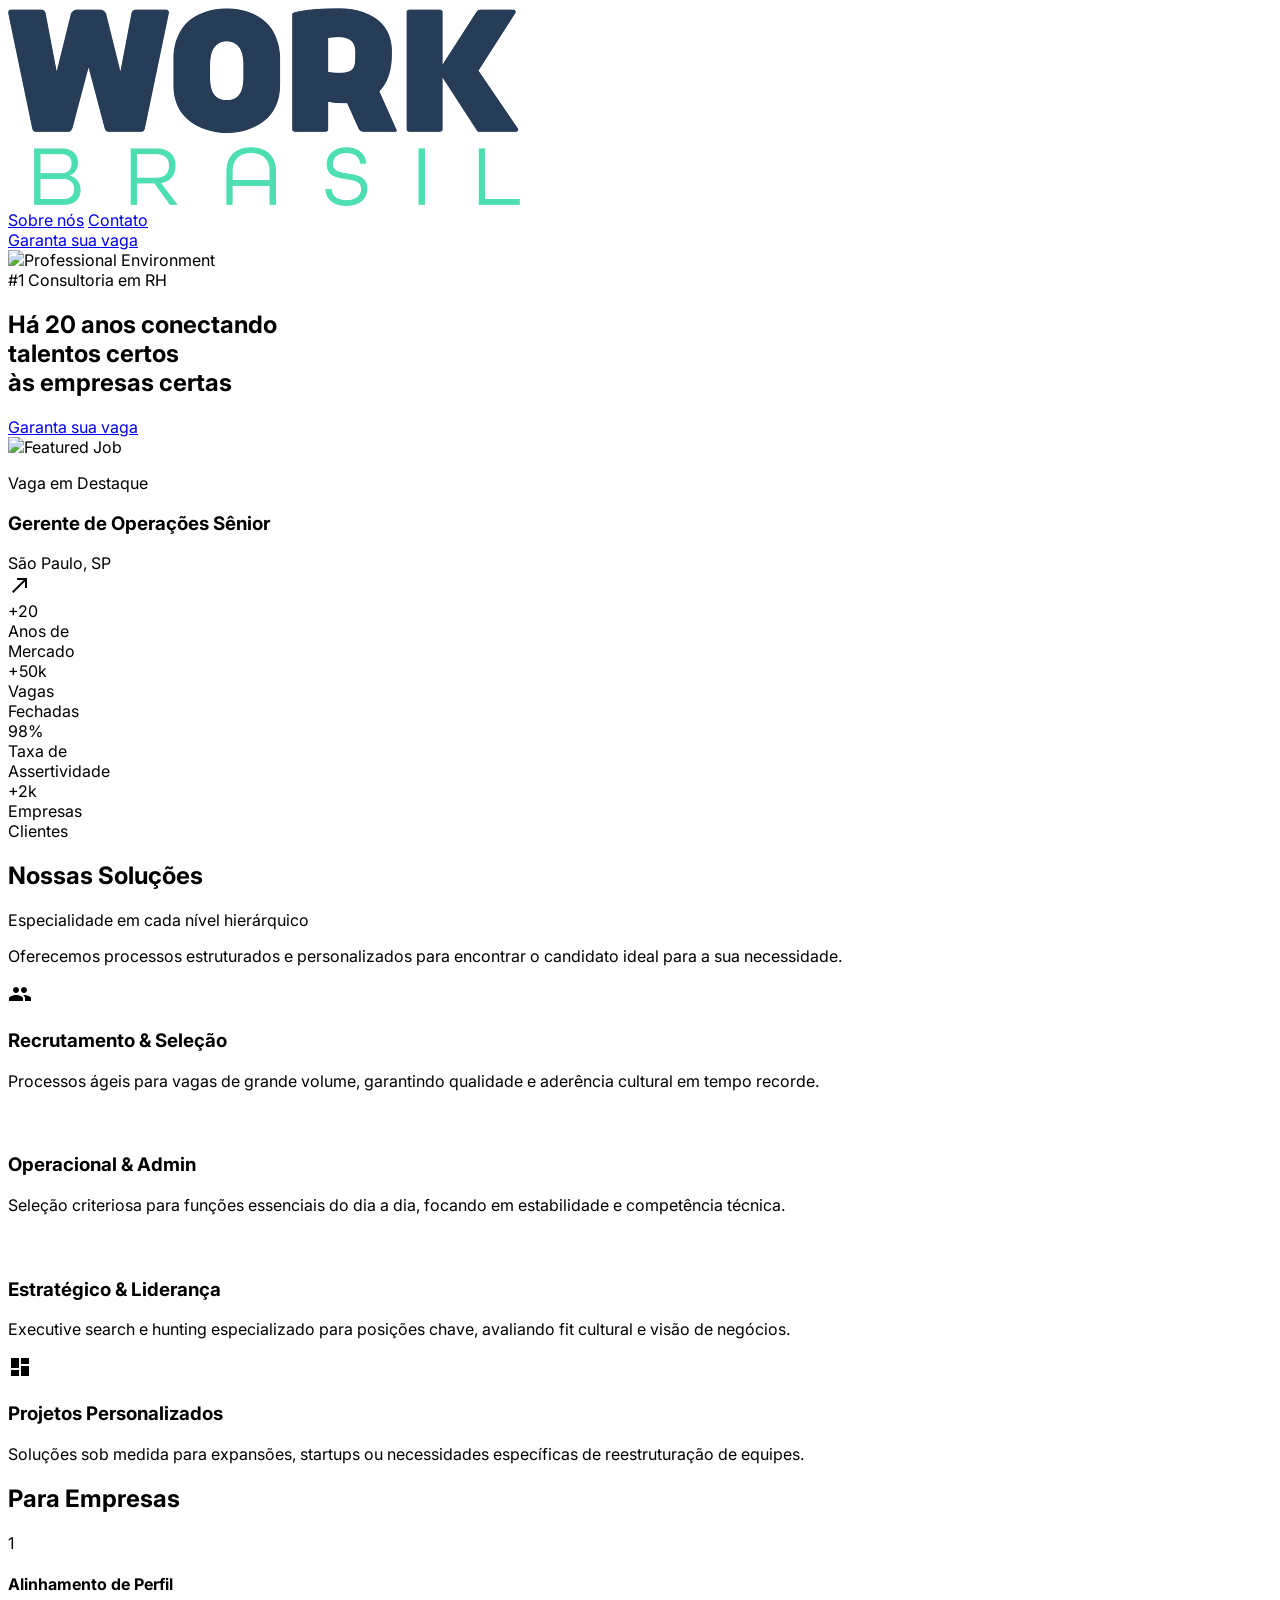
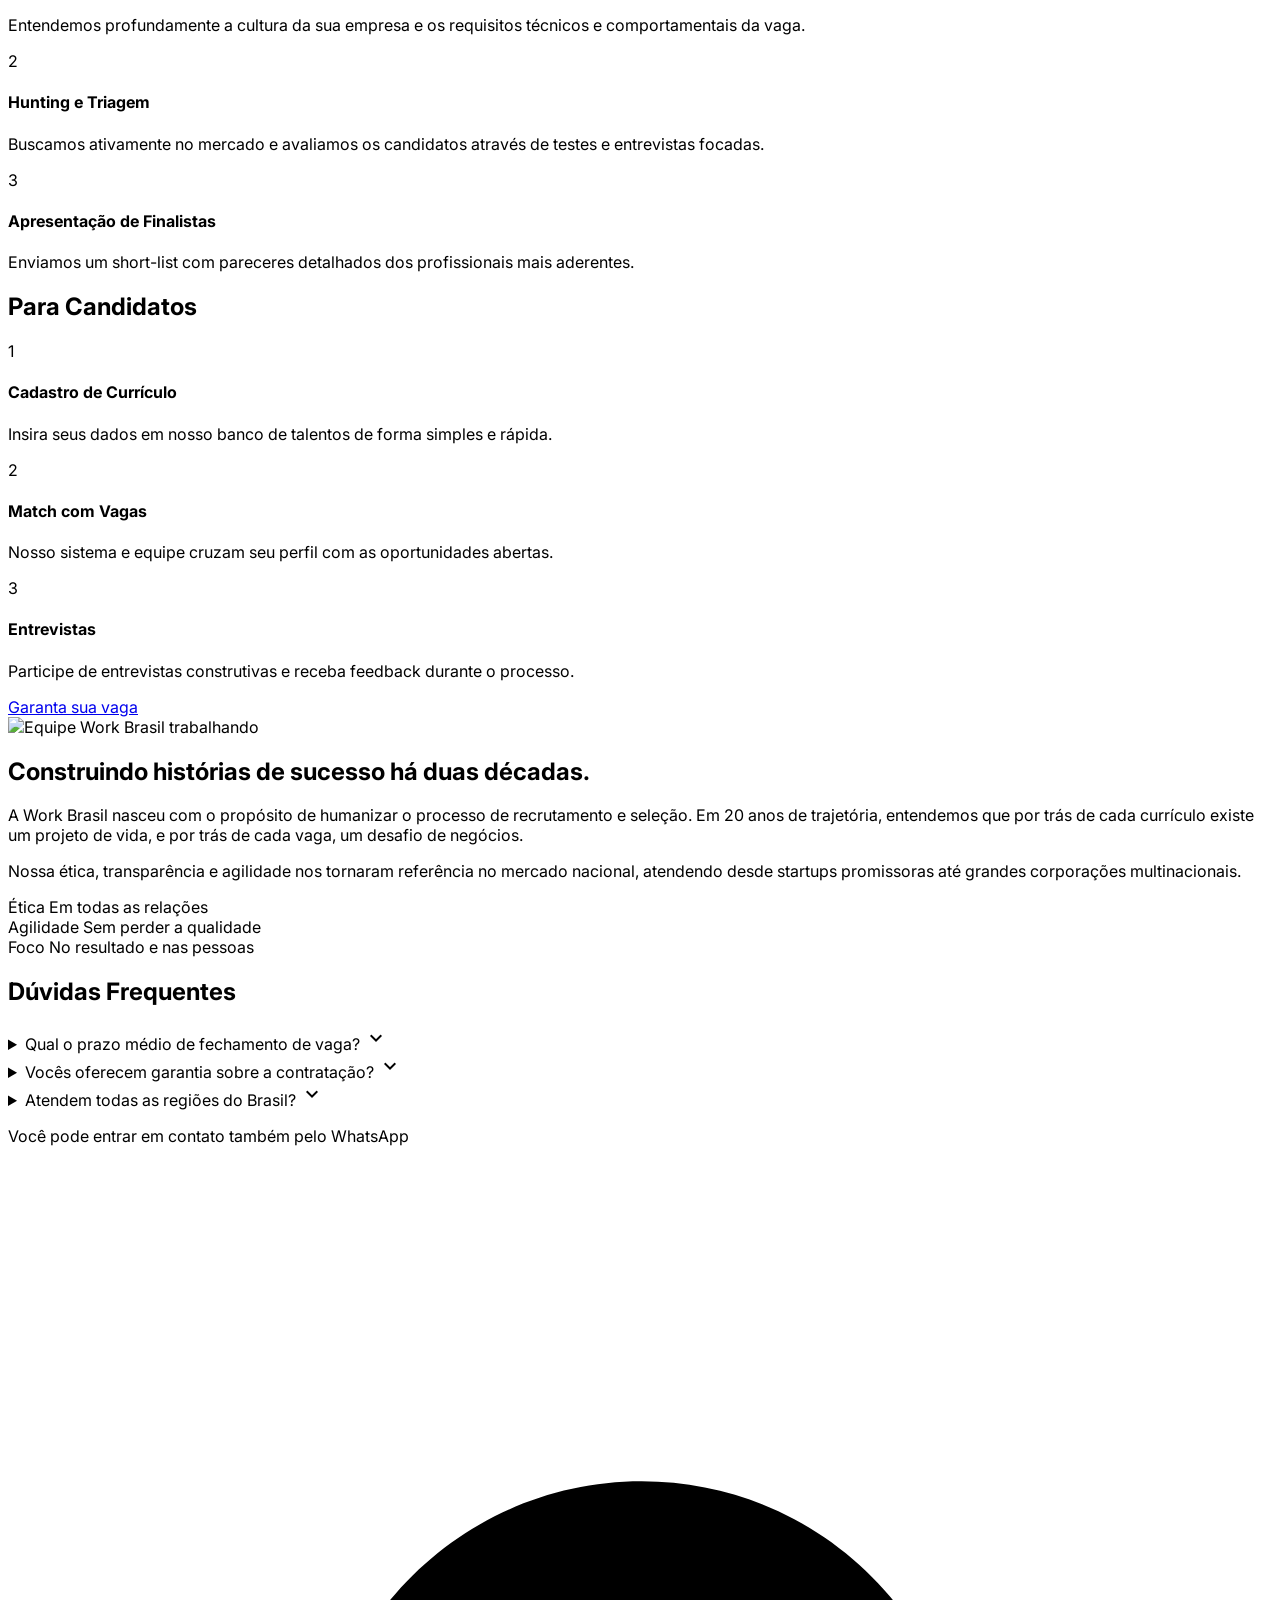
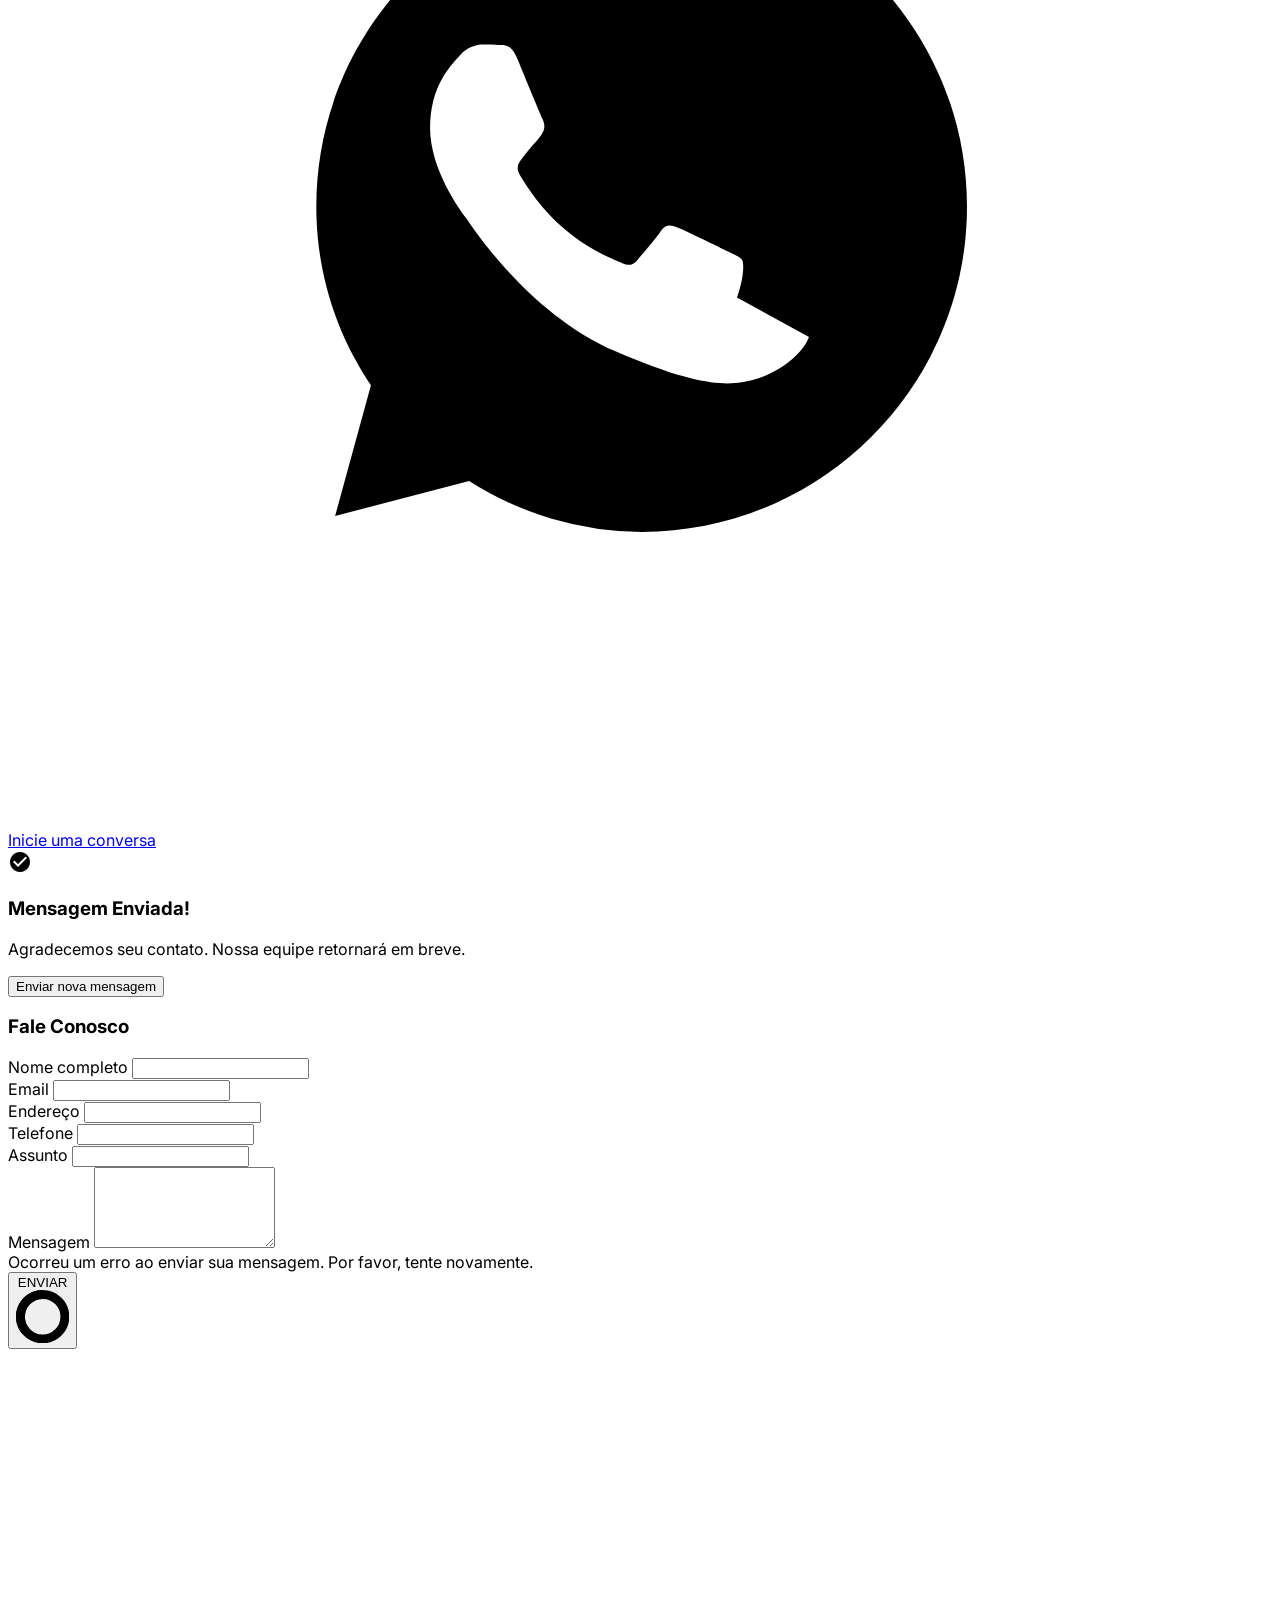
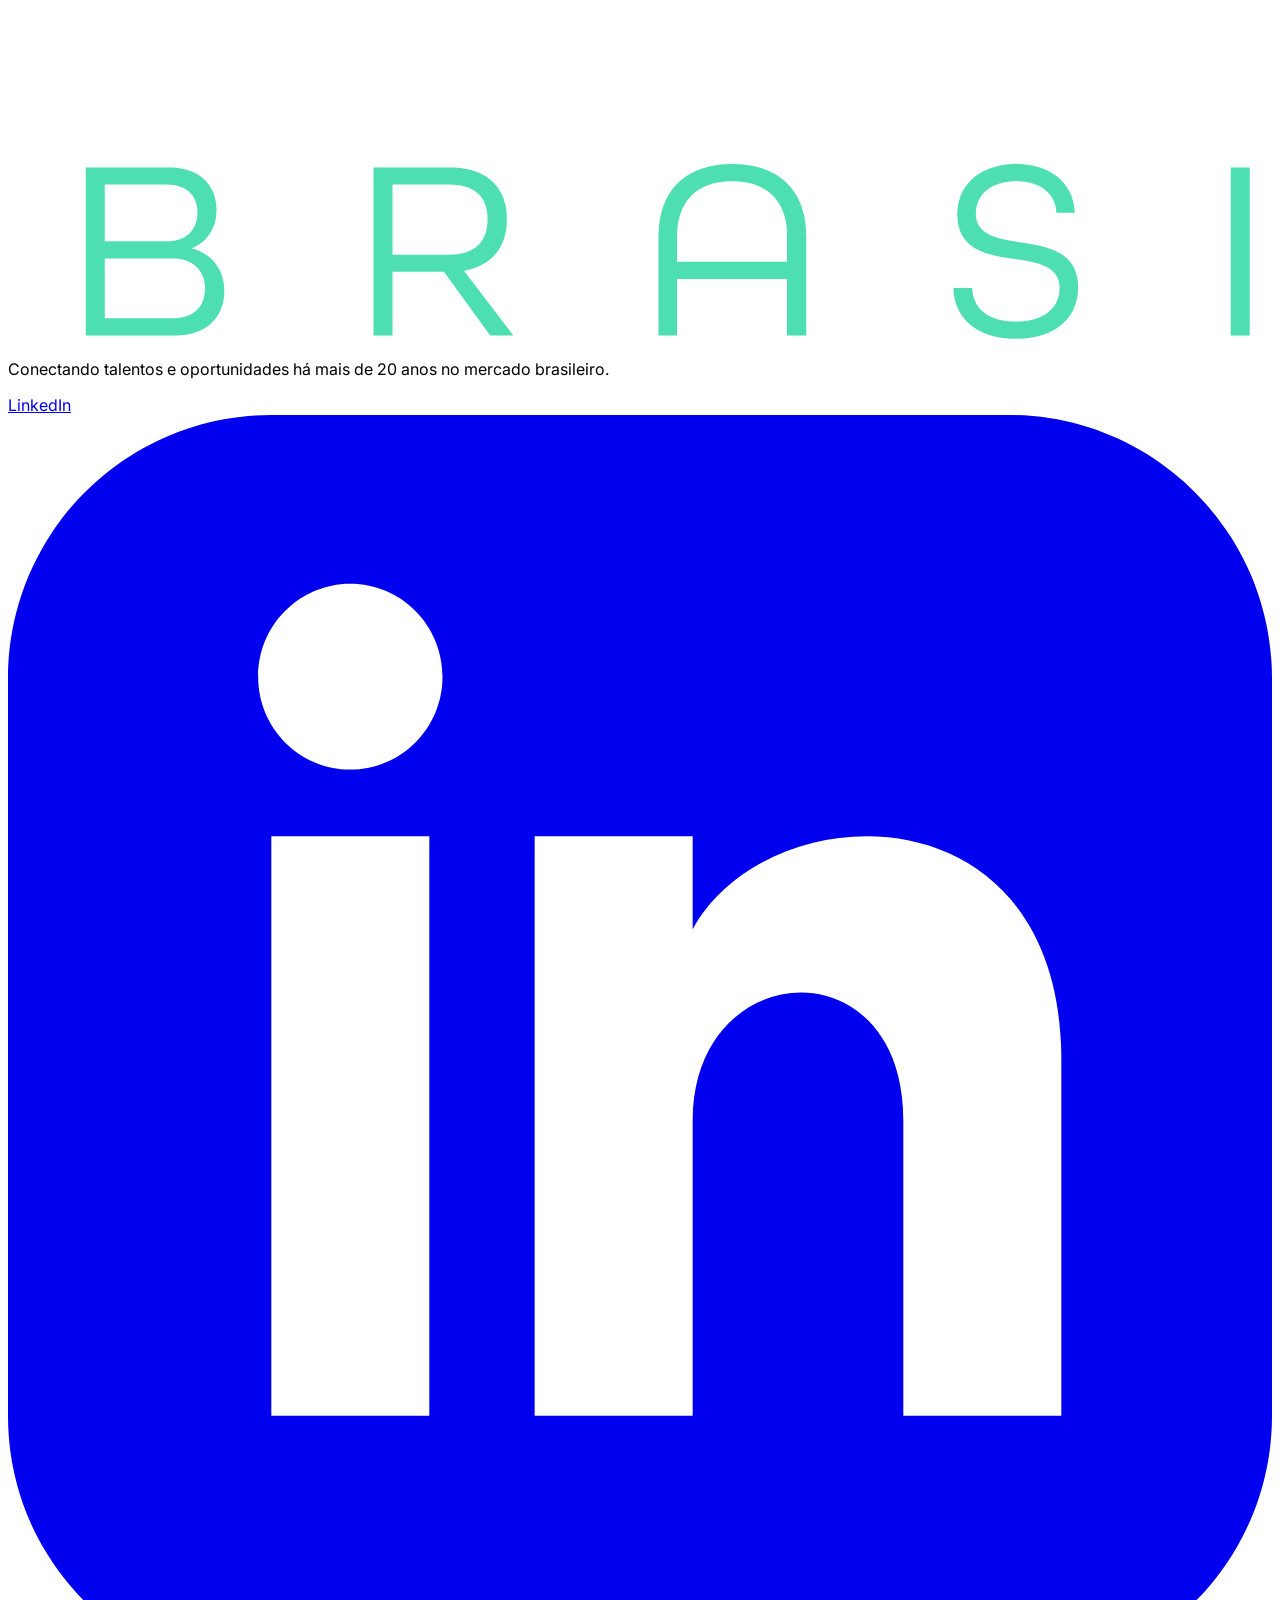
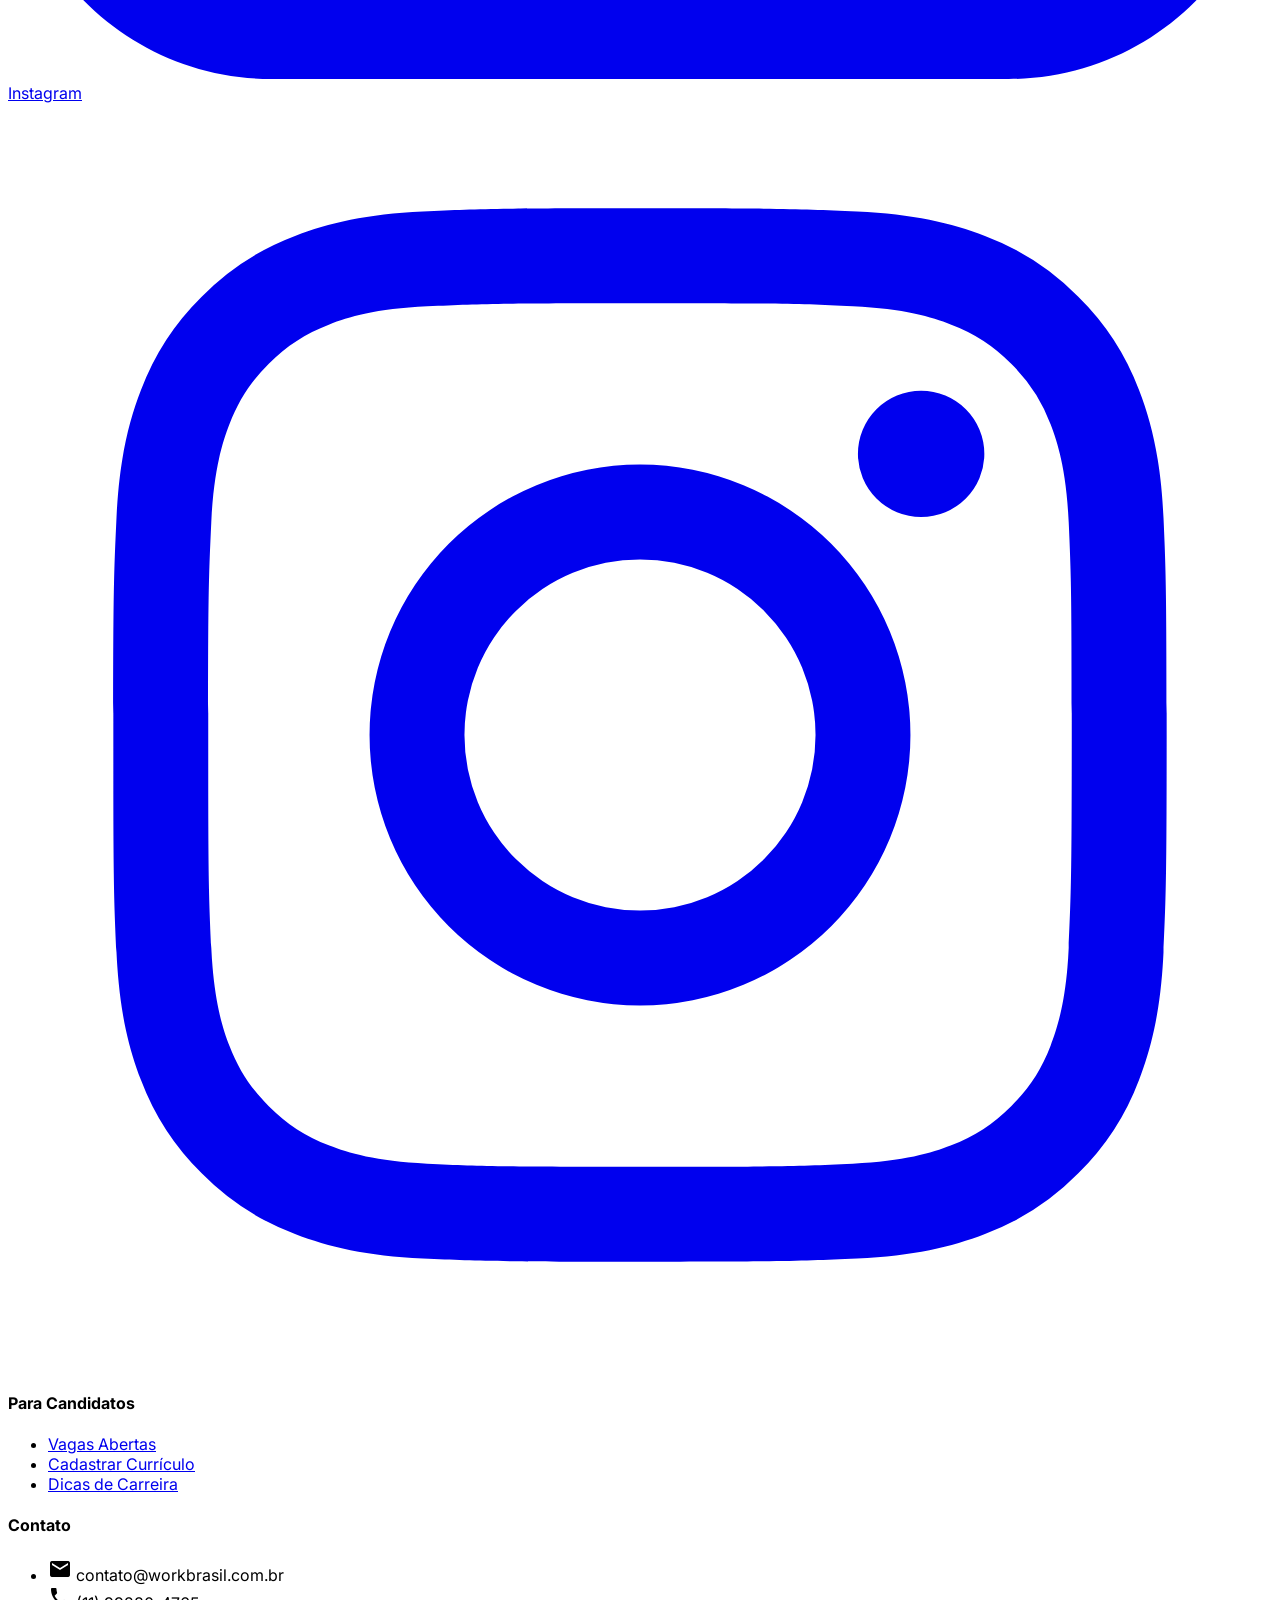
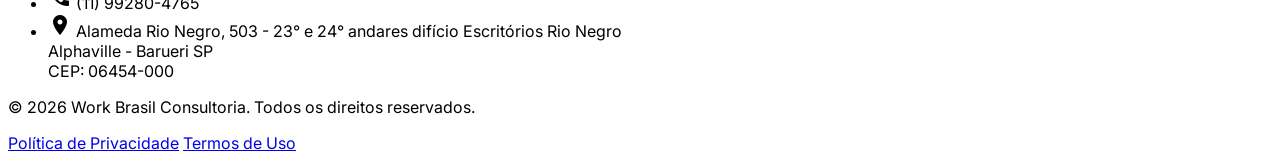
==== index.html @ 33039033 "Initial commit" ====
<!DOCTYPE html>
<html lang="pt-br">

<head>
  <meta charset="utf-8" />
  <meta content="width=device-width, initial-scale=1.0" name="viewport" />
  <link
    href="https://fonts.googleapis.com/css2?family=Material+Symbols+Outlined:wght,FILL@100..700,0..1&amp;display=swap"
    rel="stylesheet" />
  <link rel="icon" type="image/png" href="fav-icon.png" />
  <title>Work Brasil - Consultoria em Recrutamento</title>
  <script src="https://cdn.tailwindcss.com?plugins=forms,typography"></script>
  <link href="https://fonts.googleapis.com/css2?family=Inter:wght@300;400;500;600;700&amp;display=swap"
    rel="stylesheet" />
  <link href="https://fonts.googleapis.com/icon?family=Material+Icons" rel="stylesheet" />
  <script>
    tailwind.config = {
      darkMode: "class",
      theme: {
        extend: {
          colors: {
            primary: "#253b56", // Deep Navy Blue from logo
            accent: "#4ee3b2",  // Mint Green/Teal from logo
            "background-light": "#f8f9fa",
            "background-dark": "#1a202c",
            "card-light": "#ffffff",
            "card-dark": "#2d3748",
            "text-light": "#333333",
            "text-dark": "#f7fafc",
            "text-muted-light": "#6b7280",
            "text-muted-dark": "#a0aec0",
          },
          fontFamily: {
            display: ["Inter", "sans-serif"],
          },
          borderRadius: {
            DEFAULT: "0.5rem",
          },
        },
      },
    };
  </script>
  <style>
    html {
      scroll-behavior: smooth;
    }

    body {
      font-family: 'Inter', sans-serif;
      overflow-x: hidden;
    }

    /* High-end Transition Definition */
    .transition-custom {
      transition: all 0.4s cubic-bezier(0.4, 0, 0.2, 1);
    }

    /* Animated Underline for Nav Links */
    .nav-link {
      position: relative;
    }

    .nav-link::after {
      content: '';
      position: absolute;
      width: 0;
      height: 2px;
      bottom: -2px;
      left: 0;
      background-color: #4ee3b2;
      transition: width 0.3s cubic-bezier(0.4, 0, 0.2, 1);
    }

    .nav-link:hover::after {
      width: 100%;
    }

    /* Scroll Reveal Animation */
    @keyframes fadeInUp {
      from {
        opacity: 0;
        transform: translateY(30px);
      }

      to {
        opacity: 1;
        transform: translateY(0);
      }
    }

    .reveal-on-load {
      animation: fadeInUp 0.8s cubic-bezier(0.4, 0, 0.2, 1) forwards;
    }

    /* Delays for staggered reveals */
    .delay-100 {
      animation-delay: 100ms;
    }

    .delay-200 {
      animation-delay: 200ms;
    }

    .delay-300 {
      animation-delay: 300ms;
    }

    .delay-400 {
      animation-delay: 400ms;
    }
  </style>
</head>

<body
  class="bg-background-light dark:bg-background-dark text-text-light dark:text-text-dark transition-colors duration-300">
  <header
    class="fixed w-full z-50 bg-white/90 dark:bg-gray-900/90 backdrop-blur-md border-b border-gray-200 dark:border-gray-800 transition-colors duration-300">
    <div class="max-w-7xl mx-auto px-4 sm:px-6 lg:px-8">
      <div class="flex justify-between items-center h-20">
        <a href="index.html" class="flex-shrink-0 flex items-center">
          <img alt="Work Brasil Logo" class="h-8 w-auto" src="logo-work-brasil.png" />
        </a>
        <div class="hidden md:flex items-center space-x-8">
          <nav class="flex space-x-8">
            <a class="text-gray-700 dark:text-gray-300 hover:text-accent dark:hover:text-accent px-3 py-2 text-sm font-medium transition-colors nav-link"
              href="sobre.html">Sobre nós</a>
            <a class="text-gray-700 dark:text-gray-300 hover:text-accent dark:hover:text-accent px-3 py-2 text-sm font-medium transition-colors nav-link"
              href="contato.html">Contato</a>
          </nav>
          <a class="bg-accent hover:bg-opacity-90 text-primary font-semibold py-2 px-6 rounded-full transition-colors text-sm transition-custom hover:scale-105 hover:shadow-lg"
            href="#fale-conosco">Garanta sua vaga</a>
        </div>
      </div>
    </div>
  </header>
  <section class="relative min-h-screen flex flex-col justify-between overflow-hidden bg-gray-900">
    <!-- Background Image with Overlay -->
    <div class="absolute inset-0 z-0">
      <img alt="Professional Environment" class="w-full h-full object-cover opacity-60"
        src="https://lh3.googleusercontent.com/aida-public/[base64]" />
      <div class="absolute inset-0 bg-gradient-to-r from-primary/80 to-transparent"></div>
    </div>
    <!-- Hero Content -->
    <div class="relative z-10 max-w-7xl mx-auto px-4 sm:px-6 lg:px-8 pt-48 pb-20 w-full">
      <div class="grid grid-cols-1 lg:grid-cols-2 gap-12 items-center">
        <!-- Left Side Text -->
        <div class="text-left reveal-on-load">
          <span
            class="inline-block py-1 px-3 rounded-full bg-accent/20 text-accent text-xs font-semibold mb-6 border border-accent/30 tracking-widest uppercase">
            #1 Consultoria em RH
          </span>
          <h1 class="text-5xl lg:text-7xl font-bold text-white mb-8 leading-[1.1]">
            Há 20 anos conectando <br /> <span class="text-accent">talentos certos</span> <br /> às empresas certas
          </h1>
          <div class="flex flex-wrap gap-4 mt-10"><a
              class="px-8 py-4 bg-accent text-primary font-bold rounded-full hover:bg-white transition-all shadow-lg transition-custom hover:scale-105 hover:shadow-xl"
              href="#fale-conosco">Garanta sua vaga</a></div>
        </div>
        <!-- Right Side Floating Card -->
        <div class="hidden lg:flex justify-end">
          <div
            class="relative w-80 h-96 bg-white/10 backdrop-blur-xl border border-white/20 rounded-3xl overflow-hidden shadow-2xl group">
            <img alt="Featured Job"
              class="w-full h-1/2 object-cover opacity-80 group-hover:scale-105 transition-transform duration-500"
              src="https://lh3.googleusercontent.com/aida-public/[base64]" />
            <div class="p-6 flex flex-col justify-between h-1/2">
              <div>
                <p class="text-accent text-xs font-bold uppercase tracking-widest mb-2">Vaga em Destaque</p>
                <h3 class="text-white text-xl font-bold">Gerente de Operações Sênior</h3>
              </div>
              <div class="flex justify-between items-center">
                <span class="text-gray-300 text-sm">São Paulo, SP</span>
                <div class="w-10 h-10 rounded-full bg-white/20 flex items-center justify-center text-white">
                  <span class="material-symbols-outlined text-sm text-accent">north_east</span>
                </div>
              </div>
            </div>
          </div>
        </div>
      </div>
    </div>
    <!-- Integrated Metrics Bar with Custom Shape -->
    <div class="relative z-20 w-full">
      <div class="max-w-7xl mx-auto flex justify-end">
        <div
          class="bg-white w-full lg:w-3/4 rounded-tl-[100px] p-8 lg:p-12 grid grid-cols-2 lg:grid-cols-4 gap-8 shadow-2xl reveal-on-load delay-300">
          <div class="text-left reveal-on-load">
            <div class="text-4xl font-bold text-primary mb-1">+20</div>
            <div class="text-xs font-semibold text-gray-500 uppercase tracking-tighter">Anos de <br /> Mercado</div>
          </div>
          <div class="text-left reveal-on-load">
            <div class="text-4xl font-bold text-primary mb-1">+50k</div>
            <div class="text-xs font-semibold text-gray-500 uppercase tracking-tighter">Vagas <br /> Fechadas</div>
          </div>
          <div class="text-left reveal-on-load">
            <div class="text-4xl font-bold text-primary mb-1">98%</div>
            <div class="text-xs font-semibold text-gray-500 uppercase tracking-tighter">Taxa de <br /> Assertividade
            </div>
          </div>
          <div class="text-left reveal-on-load">
            <div class="text-4xl font-bold text-primary mb-1">+2k</div>
            <div class="text-xs font-semibold text-gray-500 uppercase tracking-tighter">Empresas <br /> Clientes</div>
          </div>
        </div>
      </div>
    </div>
  </section>
  <section class="py-16 bg-background-light dark:bg-background-dark transition-colors duration-300">
    <div class="max-w-7xl mx-auto px-4 sm:px-6 lg:px-8">
      <div class="text-center max-w-3xl mx-auto mb-16">
        <h2 class="text-base text-accent font-semibold tracking-wide uppercase">Nossas Soluções</h2>
        <p class="mt-2 text-3xl leading-8 font-extrabold tracking-tight text-primary dark:text-white sm:text-4xl">
          Especialidade em cada nível hierárquico
        </p>
        <p class="mt-4 max-w-2xl text-xl text-text-muted-light dark:text-text-muted-dark mx-auto">
          Oferecemos processos estruturados e personalizados para encontrar o candidato ideal para a sua necessidade.
        </p>
      </div>
      <div class="grid grid-cols-1 md:grid-cols-2 lg:grid-cols-4 gap-8">
        <div
          class="bg-card-light dark:bg-card-dark rounded-xl p-8 shadow-sm hover:shadow-xl transition-all duration-300 border border-gray-100 dark:border-gray-800 group transition-custom hover:-translate-y-3 hover:shadow-2xl reveal-on-load">
          <div
            class="w-14 h-14 rounded-lg bg-primary/5 dark:bg-accent/10 flex items-center justify-center mb-6 group-hover:bg-accent group-hover:text-primary transition-colors duration-300 text-accent">
            <span class="material-icons text-3xl">people_alt</span>
          </div>
          <h3 class="text-xl font-bold text-primary dark:text-white mb-3">Recrutamento &amp; Seleção</h3>
          <p class="text-text-muted-light dark:text-text-muted-dark mb-4 text-sm leading-relaxed">Processos ágeis para
            vagas de grande volume, garantindo qualidade e aderência cultural em tempo recorde.</p>
        </div>
        <div
          class="bg-card-light dark:bg-card-dark rounded-xl p-8 shadow-sm hover:shadow-xl transition-all duration-300 border border-gray-100 dark:border-gray-800 group transition-custom hover:-translate-y-3 hover:shadow-2xl reveal-on-load delay-100">
          <div
            class="w-14 h-14 rounded-lg bg-primary/5 dark:bg-accent/10 flex items-center justify-center mb-6 group-hover:bg-accent group-hover:text-primary transition-colors duration-300 text-accent">
            <span class="material-icons text-3xl">engineering</span>
          </div>
          <h3 class="text-xl font-bold text-primary dark:text-white mb-3">Operacional &amp; Admin</h3>
          <p class="text-text-muted-light dark:text-text-muted-dark mb-4 text-sm leading-relaxed">Seleção criteriosa
            para funções essenciais do dia a dia, focando em estabilidade e competência técnica.</p>
        </div>
        <div
          class="bg-card-light dark:bg-card-dark rounded-xl p-8 shadow-sm hover:shadow-xl transition-all duration-300 border border-gray-100 dark:border-gray-800 group transition-custom hover:-translate-y-3 hover:shadow-2xl reveal-on-load delay-200">
          <div
            class="w-14 h-14 rounded-lg bg-primary/5 dark:bg-accent/10 flex items-center justify-center mb-6 group-hover:bg-accent group-hover:text-primary transition-colors duration-300 text-accent">
            <span class="material-icons text-3xl">psychology</span>
          </div>
          <h3 class="text-xl font-bold text-primary dark:text-white mb-3">Estratégico &amp; Liderança</h3>
          <p class="text-text-muted-light dark:text-text-muted-dark mb-4 text-sm leading-relaxed">Executive search e
            hunting especializado para posições chave, avaliando fit cultural e visão de negócios.</p>
        </div>
        <div
          class="bg-card-light dark:bg-card-dark rounded-xl p-8 shadow-sm hover:shadow-xl transition-all duration-300 border border-gray-100 dark:border-gray-800 group transition-custom hover:-translate-y-3 hover:shadow-2xl reveal-on-load delay-300">
          <div
            class="w-14 h-14 rounded-lg bg-primary/5 dark:bg-accent/10 flex items-center justify-center mb-6 group-hover:bg-accent group-hover:text-primary transition-colors duration-300 text-accent">
            <span class="material-icons text-3xl">dashboard_customize</span>
          </div>
          <h3 class="text-xl font-bold text-primary dark:text-white mb-3">Projetos Personalizados</h3>
          <p class="text-text-muted-light dark:text-text-muted-dark mb-4 text-sm leading-relaxed">Soluções sob medida
            para expansões, startups ou necessidades específicas de reestruturação de equipes.</p>
        </div>
      </div>
    </div>
  </section>
  <section class="py-20 bg-gray-50 dark:bg-gray-800/50 transition-colors duration-300">
    <div class="max-w-7xl mx-auto px-4 sm:px-6 lg:px-8">
      <div class="grid grid-cols-1 lg:grid-cols-2 gap-16">
        <div>
          <h2 class="text-3xl font-bold text-primary dark:text-white mb-8">Para Empresas</h2>
          <div class="space-y-8">
            <div class="flex">
              <div class="flex-shrink-0">
                <div class="flex items-center justify-center h-10 w-10 rounded-full bg-primary text-accent font-bold">1
                </div>
              </div>
              <div class="ml-4">
                <h4 class="text-lg leading-6 font-semibold text-primary dark:text-white">Alinhamento de Perfil</h4>
                <p class="mt-2 text-base text-text-muted-light dark:text-text-muted-dark">Entendemos profundamente a
                  cultura da sua empresa e os requisitos técnicos e comportamentais da vaga.</p>
              </div>
            </div>
            <div class="flex">
              <div class="flex-shrink-0">
                <div class="flex items-center justify-center h-10 w-10 rounded-full bg-primary text-accent font-bold">2
                </div>
              </div>
              <div class="ml-4">
                <h4 class="text-lg leading-6 font-semibold text-primary dark:text-white">Hunting e Triagem</h4>
                <p class="mt-2 text-base text-text-muted-light dark:text-text-muted-dark">Buscamos ativamente no mercado
                  e avaliamos os candidatos através de testes e entrevistas focadas.</p>
              </div>
            </div>
            <div class="flex">
              <div class="flex-shrink-0">
                <div class="flex items-center justify-center h-10 w-10 rounded-full bg-primary text-accent font-bold">3
                </div>
              </div>
              <div class="ml-4">
                <h4 class="text-lg leading-6 font-semibold text-primary dark:text-white">Apresentação de Finalistas</h4>
                <p class="mt-2 text-base text-text-muted-light dark:text-text-muted-dark">Enviamos um short-list com
                  pareceres detalhados dos profissionais mais aderentes.</p>
              </div>
            </div>
          </div>

        </div>
        <div>
          <h2 class="text-3xl font-bold text-primary dark:text-white mb-8">Para Candidatos</h2>
          <div class="space-y-8">
            <div class="flex">
              <div class="flex-shrink-0">
                <div
                  class="flex items-center justify-center h-10 w-10 rounded-full bg-accent/20 text-accent font-bold border border-accent">
                  1</div>
              </div>
              <div class="ml-4">
                <h4 class="text-lg leading-6 font-semibold text-primary dark:text-white">Cadastro de Currículo</h4>
                <p class="mt-2 text-base text-text-muted-light dark:text-text-muted-dark">Insira seus dados em nosso
                  banco de talentos de forma simples e rápida.</p>
              </div>
            </div>
            <div class="flex">
              <div class="flex-shrink-0">
                <div
                  class="flex items-center justify-center h-10 w-10 rounded-full bg-accent/20 text-accent font-bold border border-accent">
                  2</div>
              </div>
              <div class="ml-4">
                <h4 class="text-lg leading-6 font-semibold text-primary dark:text-white">Match com Vagas</h4>
                <p class="mt-2 text-base text-text-muted-light dark:text-text-muted-dark">Nosso sistema e equipe cruzam
                  seu perfil com as oportunidades abertas.</p>
              </div>
            </div>
            <div class="flex">
              <div class="flex-shrink-0">
                <div
                  class="flex items-center justify-center h-10 w-10 rounded-full bg-accent/20 text-accent font-bold border border-accent">
                  3</div>
              </div>
              <div class="ml-4">
                <h4 class="text-lg leading-6 font-semibold text-primary dark:text-white">Entrevistas</h4>
                <p class="mt-2 text-base text-text-muted-light dark:text-text-muted-dark">Participe de entrevistas
                  construtivas e receba feedback durante o processo.</p>
              </div>
            </div>
          </div>
          <div class="mt-10">
            <a class="inline-flex items-center px-8 py-4 bg-accent text-primary font-bold rounded-full hover:bg-white transition-all shadow-lg transition-custom hover:scale-105 hover:shadow-xl"
              href="#fale-conosco">
              Garanta sua vaga
            </a>
          </div>
        </div>
      </div>
    </div>
  </section>
  <section class="py-20 bg-background-light dark:bg-background-dark transition-colors duration-300">
    <div class="max-w-7xl mx-auto px-4 sm:px-6 lg:px-8">
      <div class="lg:grid lg:grid-cols-2 lg:gap-16 items-center">
        <div class="mb-10 lg:mb-0">
          <img alt="Equipe Work Brasil trabalhando"
            class="rounded-2xl shadow-xl w-full object-cover h-[500px] transition-custom hover:scale-[1.02] hover:shadow-2xl"
            src="https://lh3.googleusercontent.com/aida-public/[base64]" />
        </div>
        <div>
          <h2 class="text-3xl font-extrabold text-primary dark:text-white sm:text-4xl mb-6 reveal-on-load">
            Construindo histórias de sucesso há duas décadas.
          </h2>
          <p class="text-lg text-text-muted-light dark:text-text-muted-dark mb-6 leading-relaxed reveal-on-load">
            A Work Brasil nasceu com o propósito de humanizar o processo de recrutamento e seleção. Em 20 anos de
            trajetória, entendemos que por trás de cada currículo existe um projeto de vida, e por trás de cada vaga, um
            desafio de negócios.
          </p>
          <p class="text-lg text-text-muted-light dark:text-text-muted-dark mb-8 leading-relaxed reveal-on-load">
            Nossa ética, transparência e agilidade nos tornaram referência no mercado nacional, atendendo desde startups
            promissoras até grandes corporações multinacionais.
          </p>
          <div class="flex space-x-6">
            <div>
              <span class="block text-2xl font-bold text-accent">Ética</span>
              <span class="text-sm text-text-muted-light dark:text-text-muted-dark">Em todas as relações</span>
            </div>
            <div>
              <span class="block text-2xl font-bold text-accent">Agilidade</span>
              <span class="text-sm text-text-muted-light dark:text-text-muted-dark">Sem perder a qualidade</span>
            </div>
            <div>
              <span class="block text-2xl font-bold text-accent">Foco</span>
              <span class="text-sm text-text-muted-light dark:text-text-muted-dark">No resultado e nas pessoas</span>
            </div>
          </div>
        </div>
      </div>
    </div>
  </section>
  <section id="fale-conosco" class="py-20 bg-primary">
    <div class="max-w-7xl mx-auto px-4 sm:px-6 lg:px-8">
      <div class="grid grid-cols-1 lg:grid-cols-2 gap-16">
        <div>
          <h2 class="text-3xl font-bold text-white mb-8">Dúvidas Frequentes</h2>
          <div class="space-y-4">
            <details class="bg-white/10 p-6 rounded-xl cursor-pointer group transition-custom hover:bg-white/20">
              <summary class="text-white font-medium list-none flex justify-between items-center">
                Qual o prazo médio de fechamento de vaga?
                <span class="material-icons text-accent group-open:rotate-180 transition-transform">expand_more</span>
              </summary>
              <p class="text-gray-300 mt-4 text-sm leading-relaxed">
                Depende do nível hierárquico e da complexidade da vaga. Em média, vagas operacionais levam de 7 a 15
                dias, enquanto vagas estratégicas podem levar de 20 a 45 dias.
              </p>
            </details>
            <details class="bg-white/10 p-6 rounded-xl cursor-pointer group transition-custom hover:bg-white/20">
              <summary class="text-white font-medium list-none flex justify-between items-center">
                Vocês oferecem garantia sobre a contratação?
                <span class="material-icons text-accent group-open:rotate-180 transition-transform">expand_more</span>
              </summary>
              <p class="text-gray-300 mt-4 text-sm leading-relaxed">
                Sim, oferecemos período de reposição sem custo adicional caso o candidato não se adapte ou seja
                desligado durante o período de experiência acordado.
              </p>
            </details>
            <details class="bg-white/10 p-6 rounded-xl cursor-pointer group transition-custom hover:bg-white/20">
              <summary class="text-white font-medium list-none flex justify-between items-center">
                Atendem todas as regiões do Brasil?
                <span class="material-icons text-accent group-open:rotate-180 transition-transform">expand_more</span>
              </summary>
              <p class="text-gray-300 mt-4 text-sm leading-relaxed">
                Sim, realizamos processos seletivos em âmbito nacional, utilizando ferramentas de avaliação online e
                vídeo-entrevistas para candidatos fora da nossa sede.
              </p>
            </details>

            <!-- WhatsApp Contact Alternative -->
            <div class="mt-12 pt-12 border-t border-white/10 reveal-on-load">
              <p class="text-white/80 text-lg mb-6 leading-relaxed">Você pode entrar em contato também pelo WhatsApp</p>
              <a href="https://wa.me/5511992804765?text=Ol%C3%A1%2C%20tenho%20interesse%20na%20vaga%2C%20vim%20pelo%20site%20da%20WorkBrasil." target="_blank"
                class="inline-flex items-center space-x-3 px-8 py-4 bg-[#25D366] text-white font-bold rounded-full hover:bg-[#128C7E] transition-all shadow-xl group text-sm">
                <svg class="h-11 w-11 fill-current group-hover:rotate-12 transition-transform" viewBox="0 0 24 24">
                  <path
                    d="M12.031 6.062c-3.411 0-6.177 2.766-6.177 6.177 0 1.258.384 2.422 1.037 3.393l-.68 2.484 2.544-.666a6.138 6.138 0 0 0 3.276.966c3.412 0 6.178-2.766 6.178-6.177s-2.766-6.177-6.178-6.177zm3.177 8.654c-.13.364-.65.707-1.056.812-.406.104-.935.187-2.618-.541-1.683-.728-2.76-2.431-2.844-2.541-.083-.11-.676-.893-.676-1.703 0-.811.417-1.21.564-1.375.148-.164.325-.205.433-.205.108 0 .217.001.312.006.096.005.224-.036.35.267.126.303.433 1.055.471 1.13.037.075.062.163.012.261-.05.099-.115.158-.182.235-.067.077-.141.171-.2.246-.07.086-.143.18-.061.32.082.14.364.6.782.973.541.48 1.0.629 1.14.699.14.07.225.058.309-.039.083-.097.356-.414.45-.555.094-.141.189-.118.318-.07.129.047.818.387.959.458.141.071.235.106.27.165.034.058.034.341-.1.705z" />
                </svg>
                <span>Inicie uma conversa</span>
              </a>
            </div>
          </div>
        </div>
        <div class="bg-white rounded-2xl p-8 shadow-xl relative overflow-hidden">
          <!-- Success State Overlay -->
          <div id="form-success"
            class="absolute inset-0 bg-white/95 backdrop-blur-sm z-20 flex flex-col items-center justify-center text-center p-8 transition-all duration-500 opacity-0 pointer-events-none">
            <div class="w-20 h-20 bg-accent/20 rounded-full flex items-center justify-center text-accent mb-6">
              <span class="material-icons text-5xl">check_circle</span>
            </div>
            <h3 class="text-2xl font-bold text-primary mb-2">Mensagem Enviada!</h3>
            <p class="text-text-muted-light mb-8">Agradecemos seu contato. Nossa equipe retornará em breve.</p>
            <button type="button" onclick="resetFormUI()"
              class="text-primary font-bold hover:text-accent transition-colors uppercase text-sm tracking-widest">Enviar
              nova mensagem</button>
          </div>

          <h3 class="text-2xl font-bold text-primary mb-6">Fale Conosco</h3>
          <form id="contact-form" class="space-y-4">
            <!-- ⬇️ SUBSTITUA 'SUA_CHAVE_AQUI' pela chave obtida em web3forms.com -->
            <input type="hidden" name="access_key" value="6da5d209-af6d-432c-8dc3-f18ea16930bf" />
            <!-- Personaliza o assunto do email recebido -->
            <input type="hidden" name="subject" value="Novo contato pelo site - Work Brasil" />
            <!-- Botifap de anti-spam do Web3Forms -->
            <input type="checkbox" name="botcheck" style="display:none" />
            <div>
              <label class="block text-sm font-bold text-gray-900 mb-1" for="name">Nome completo</label>
              <input
                class="block w-full border-gray-300 rounded-sm shadow-sm focus:ring-accent focus:border-accent sm:text-sm bg-gray-50/50"
                id="name" name="name" type="text" required />
            </div>
            <div>
              <label class="block text-sm font-bold text-gray-900 mb-1" for="email">Email</label>
              <input
                class="block w-full border-gray-300 rounded-sm shadow-sm focus:ring-accent focus:border-accent sm:text-sm bg-gray-50/50"
                id="email" name="email" type="email" required />
            </div>
            <div class="grid grid-cols-1 sm:grid-cols-2 gap-4">
              <div>
                <label class="block text-sm font-bold text-gray-900 mb-1" for="address">Endereço</label>
                <input
                  class="block w-full border-gray-300 rounded-sm shadow-sm focus:ring-accent focus:border-accent sm:text-sm bg-gray-50/50"
                  id="address" name="address" type="text" />
              </div>
              <div>
                <label class="block text-sm font-bold text-gray-900 mb-1" for="phone">Telefone</label>
                <input
                  class="block w-full border-gray-300 rounded-sm shadow-sm focus:ring-accent focus:border-accent sm:text-sm bg-gray-50/50"
                  id="phone" name="phone" type="tel" required />
              </div>
            </div>
            <div>
              <label class="block text-sm font-bold text-gray-900 mb-1" for="subject">Assunto</label>
              <input
                class="block w-full border-gray-300 rounded-sm shadow-sm focus:ring-accent focus:border-accent sm:text-sm bg-gray-50/50"
                id="subject" name="subject" type="text" required />
            </div>
            <div>
              <label class="block text-sm font-bold text-gray-900 mb-1" for="message">Mensagem</label>
              <textarea
                class="block w-full border border-gray-300 rounded-sm shadow-sm focus:ring-accent focus:border-accent sm:text-sm bg-gray-50/50"
                id="message" name="message" rows="5" required></textarea>
            </div>

            <!-- Error Message -->
            <div id="form-error"
              class="hidden text-red-500 text-sm font-medium bg-red-50 p-3 rounded-sm border border-red-100 italic">
              Ocorreu um erro ao enviar sua mensagem. Por favor, tente novamente.
            </div>

            <div class="pt-2">
              <button id="submit-button"
                class="w-full sm:w-auto flex justify-center items-center py-3 px-10 border border-transparent text-sm font-bold text-white bg-primary hover:bg-black focus:outline-none focus:ring-2 focus:ring-offset-2 focus:ring-primary transition-all uppercase transition-custom hover:scale-105 hover:shadow-xl disabled:opacity-70 disabled:cursor-not-allowed"
                type="submit">
                <span id="button-text">ENVIAR</span>
                <svg id="loading-spinner" class="hidden animate-spin ml-3 h-5 w-5 text-white"
                  xmlns="http://www.w3.org/2000/svg" fill="none" viewBox="0 0 24 24">
                  <circle class="opacity-25" cx="12" cy="12" r="10" stroke="currentColor" stroke-width="4"></circle>
                  <path class="opacity-75" fill="currentColor"
                    d="M4 12a8 8 0 018-8V0C5.373 0 0 5.373 0 12h4zm2 5.291A7.962 7.962 0 014 12H0c0 3.042 1.135 5.824 3 7.938l3-2.647z">
                  </path>
                </svg>
              </button>
            </div>
          </form>
        </div>
      </div>
    </div>
  </section>
  <footer class="bg-[#1a2a40] py-12 border-t border-white/10">
    <div class="max-w-7xl mx-auto px-4 sm:px-6 lg:px-8">
      <div class="grid grid-cols-1 md:grid-cols-4 gap-8">
        <div class="col-span-1 md:col-span-1">
          <img alt="Work Brasil Logo" class="h-8 w-auto mb-6" src="logo-white-work-brasil.png" />
          <p class="text-gray-400 text-sm leading-relaxed mb-6">
            Conectando talentos e oportunidades há mais de 20 anos no mercado brasileiro.
          </p>
          <div class="flex space-x-4">
            <a class="text-gray-400 hover:text-accent transition-colors" href="#">
              <span class="sr-only">LinkedIn</span>
              <svg aria-hidden="true" class="h-6 w-6" fill="currentColor" viewbox="0 0 24 24">
                <path
                  d="M19 0h-14c-2.761 0-5 2.239-5 5v14c0 2.761 2.239 5 5 5h14c2.762 0 5-2.239 5-5v-14c0-2.761-2.238-5-5-5zm-11 19h-3v-11h3v11zm-1.5-12.268c-.966 0-1.75-.79-1.75-1.764s.784-1.764 1.75-1.764 1.75.79 1.75 1.764-.783 1.764-1.75 1.764zm13.5 12.268h-3v-5.604c0-3.368-4-3.113-4 0v5.604h-3v-11h3v1.765c1.396-2.586 7-2.777 7 2.476v6.759z">
                </path>
              </svg>
            </a>
            <a class="text-gray-400 hover:text-accent transition-colors" href="#">
              <span class="sr-only">Instagram</span>
              <svg aria-hidden="true" class="h-6 w-6" fill="currentColor" viewbox="0 0 24 24">
                <path clip-rule="evenodd"
                  d="M12.315 2c2.43 0 2.784.013 3.808.06 1.064.049 1.791.218 2.427.465a4.902 4.902 0 011.772 1.153 4.902 4.902 0 011.153 1.772c.247.636.416 1.363.465 2.427.048 1.067.06 1.407.06 4.123v.08c0 2.643-.012 2.987-.06 4.043-.049 1.064-.218 1.791-.465 2.427a4.902 4.902 0 01-1.153 1.772 4.902 4.902 0 01-1.772 1.153c-.636.247-1.363.416-2.427.465-1.067.048-1.407.06-4.123.06h-.08c-2.643 0-2.987-.012-4.043-.06-1.064-.049-1.791-.218-2.427-.465a4.902 4.902 0 01-1.772-1.153 4.902 4.902 0 01-1.153-1.772c-.247-.636-.416-1.363-.465-2.427-.047-1.024-.06-1.379-.06-3.808v-.63c0-2.43.013-2.784.06-3.808.049-1.064.218-1.791.465-2.427a4.902 4.902 0 011.153-1.772A4.902 4.902 0 015.45 2.525c.636-.247 1.363-.416 2.427-.465C8.901 2.013 9.256 2 11.685 2h.63zm-.081 1.802h-.468c-2.456 0-2.784.011-3.807.058-.975.045-1.504.207-1.857.344-.467.182-.8.398-1.15.748-.35.35-.566.683-.748 1.15-.137.353-.3.882-.344 1.857-.047 1.023-.058 1.351-.058 3.807v.468c0 2.456.011 2.784.058 3.807.045.975.207 1.504.344 1.857.182.466.399.8.748 1.15.35.35.683.566 1.15.748.353.137.882.3 1.857.344 1.054.048 1.37.058 4.041.058h.08c2.597 0 2.917-.01 3.96-.058.976-.045 1.505-.207 1.858-.344.466-.182.8-.398 1.15-.748.35-.35.566-.683.748-1.15.137-.353.3-.882.344-1.857.048-1.055.058-1.37.058-4.041v-.08c0-2.597-.01-2.917-.058-3.96-.045-.976-.207-1.505-.344-1.858a3.097 3.097 0 00-.748-1.15 3.098 3.098 0 00-1.15-.748c-.353-.137-.882-.3-1.857-.344-1.023-.047-1.351-.058-3.807-.058zM12 6.865a5.135 5.135 0 110 10.27 5.135 5.135 0 010-10.27zm0 1.802a3.333 3.333 0 100 6.666 3.333 3.333 0 000-6.666zm5.338-3.205a1.2 1.2 0 110 2.4 1.2 1.2 0 010-2.4z"
                  fill-rule="evenodd"></path>
              </svg>
            </a>
          </div>
        </div>
        <div>
          <h4 class="text-white font-semibold mb-4 uppercase text-sm tracking-wider">Para Candidatos</h4>
          <ul class="space-y-3 text-sm text-gray-400">
            <li><a class="hover:text-accent transition-colors" href="#fale-conosco">Vagas Abertas</a></li>
            <li><a class="hover:text-accent transition-colors" href="#fale-conosco">Cadastrar Currículo</a></li>
            <li><a class="hover:text-accent transition-colors" href="#">Dicas de Carreira</a></li>
          </ul>
        </div>
        <div>
          <h4 class="text-white font-semibold mb-4 uppercase text-sm tracking-wider">Contato</h4>
          <ul class="space-y-3 text-sm text-gray-400">
            <li class="flex items-center"><span class="material-icons text-sm mr-2 text-accent">email</span>
              contato@workbrasil.com.br</li>
            <li class="flex items-center"><span class="material-icons text-sm mr-2 text-accent">phone</span> (11)
              99280-4765</li>
            <li class="flex items-start"><span class="material-icons text-sm mr-2 mt-1 text-accent">location_on</span>
              Alameda Rio Negro, 503 - 23° e 24° andares
              difício Escritórios Rio Negro</br>Alphaville - Barueri SP
              </br>CEP: 06454-000</li>
          </ul>
        </div>
      </div>
      <div class="mt-12 pt-8 border-t border-white/10 flex flex-col md:flex-row justify-between items-center">
        <p class="text-sm text-gray-500 mb-4 md:mb-0">
          © <span id="current-year">2026</span> Work Brasil Consultoria. Todos os direitos reservados.
        </p>
        <div class="flex space-x-6 text-sm text-gray-500">
          <a class="hover:text-white transition-colors" href="privacidade.html">Política de Privacidade</a>
          <a class="hover:text-white transition-colors" href="privacidade.html">Termos de Uso</a>
        </div>
      </div>
    </div>
  </footer>
  <script src="script.js"></script>
</body>

</html>
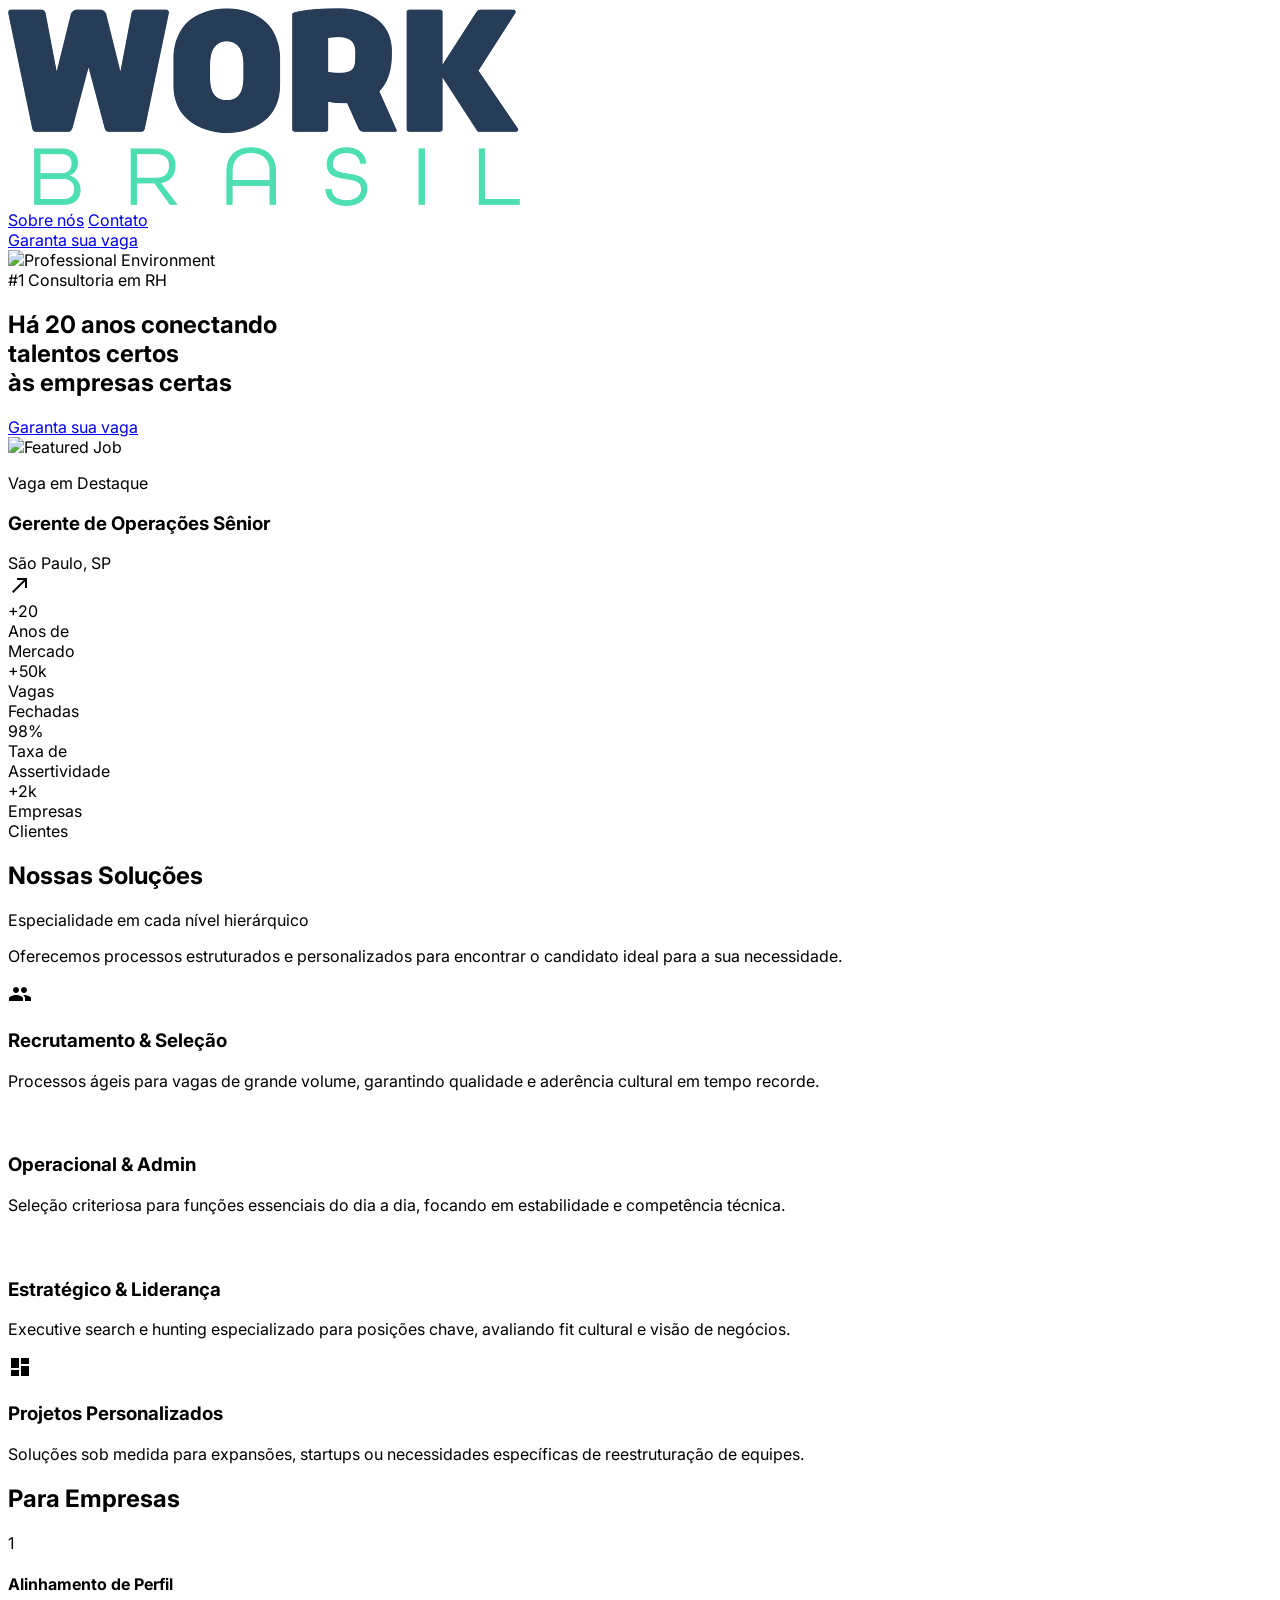
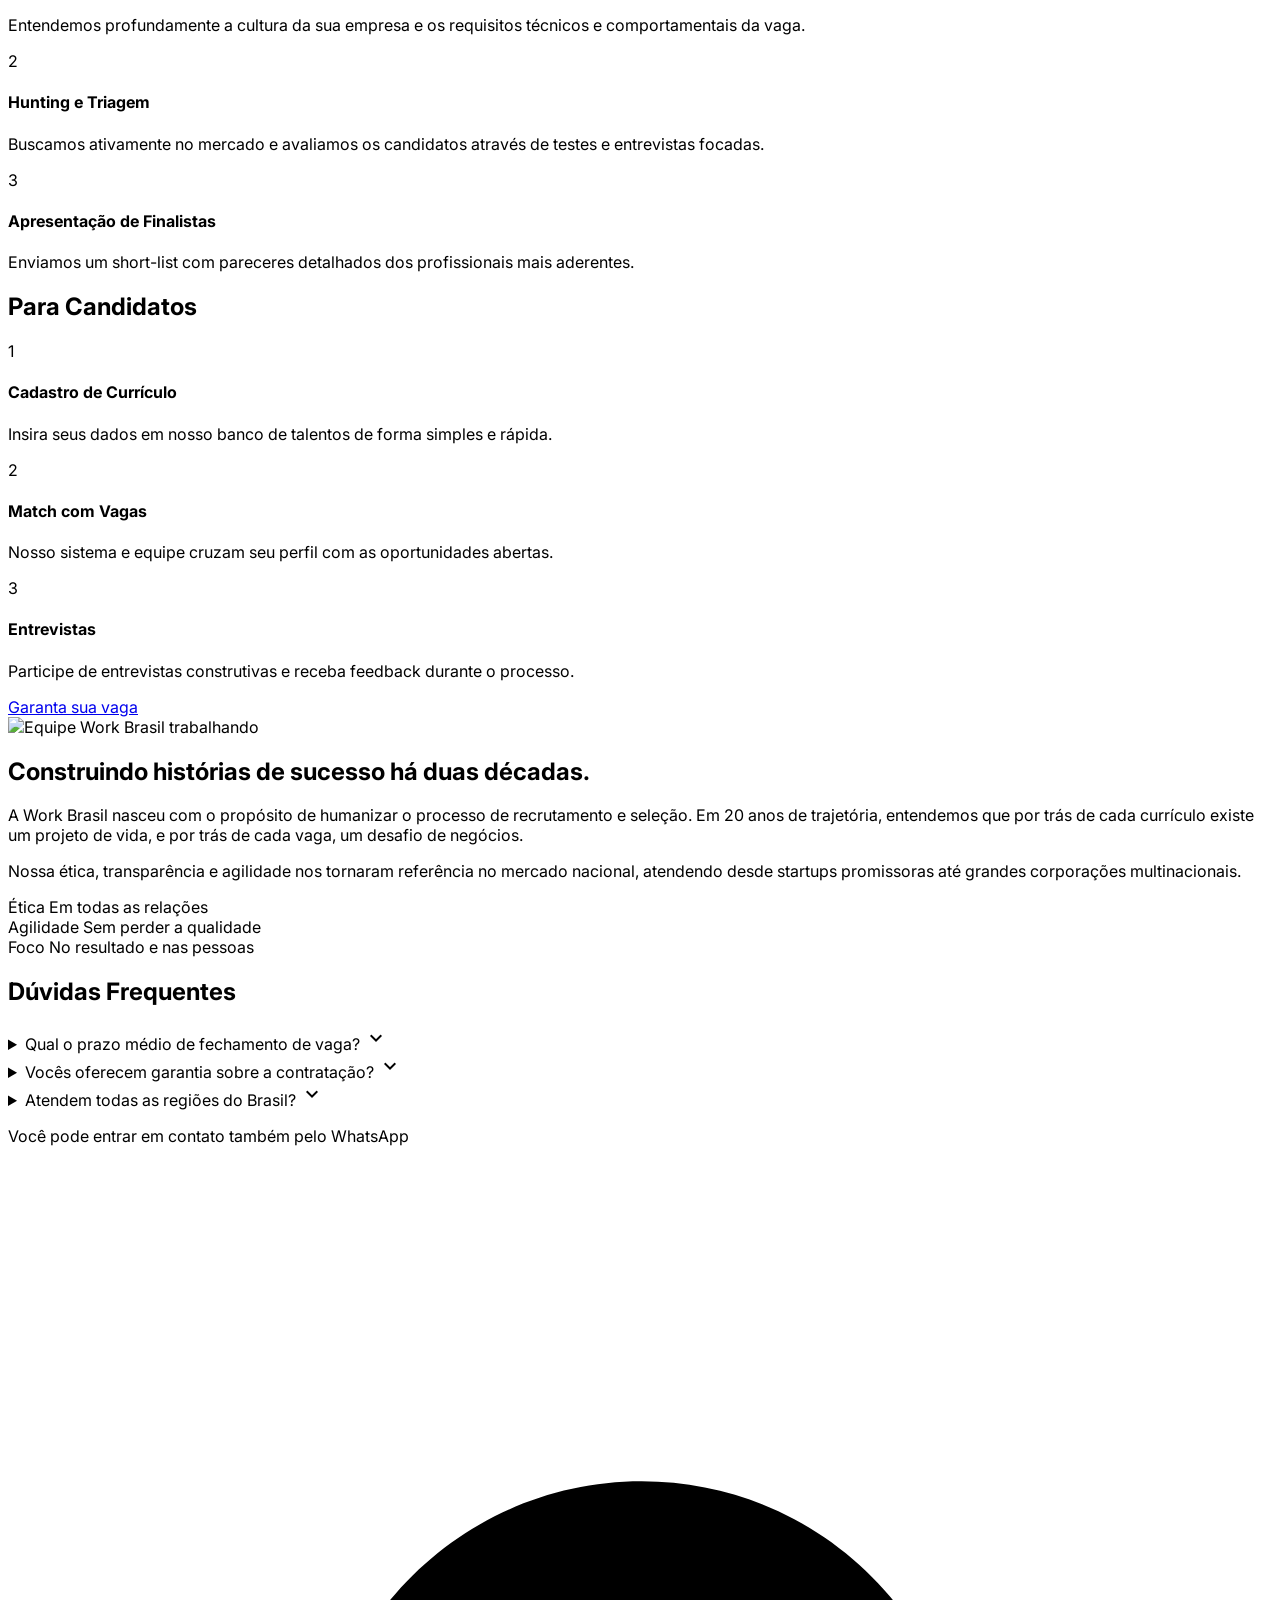
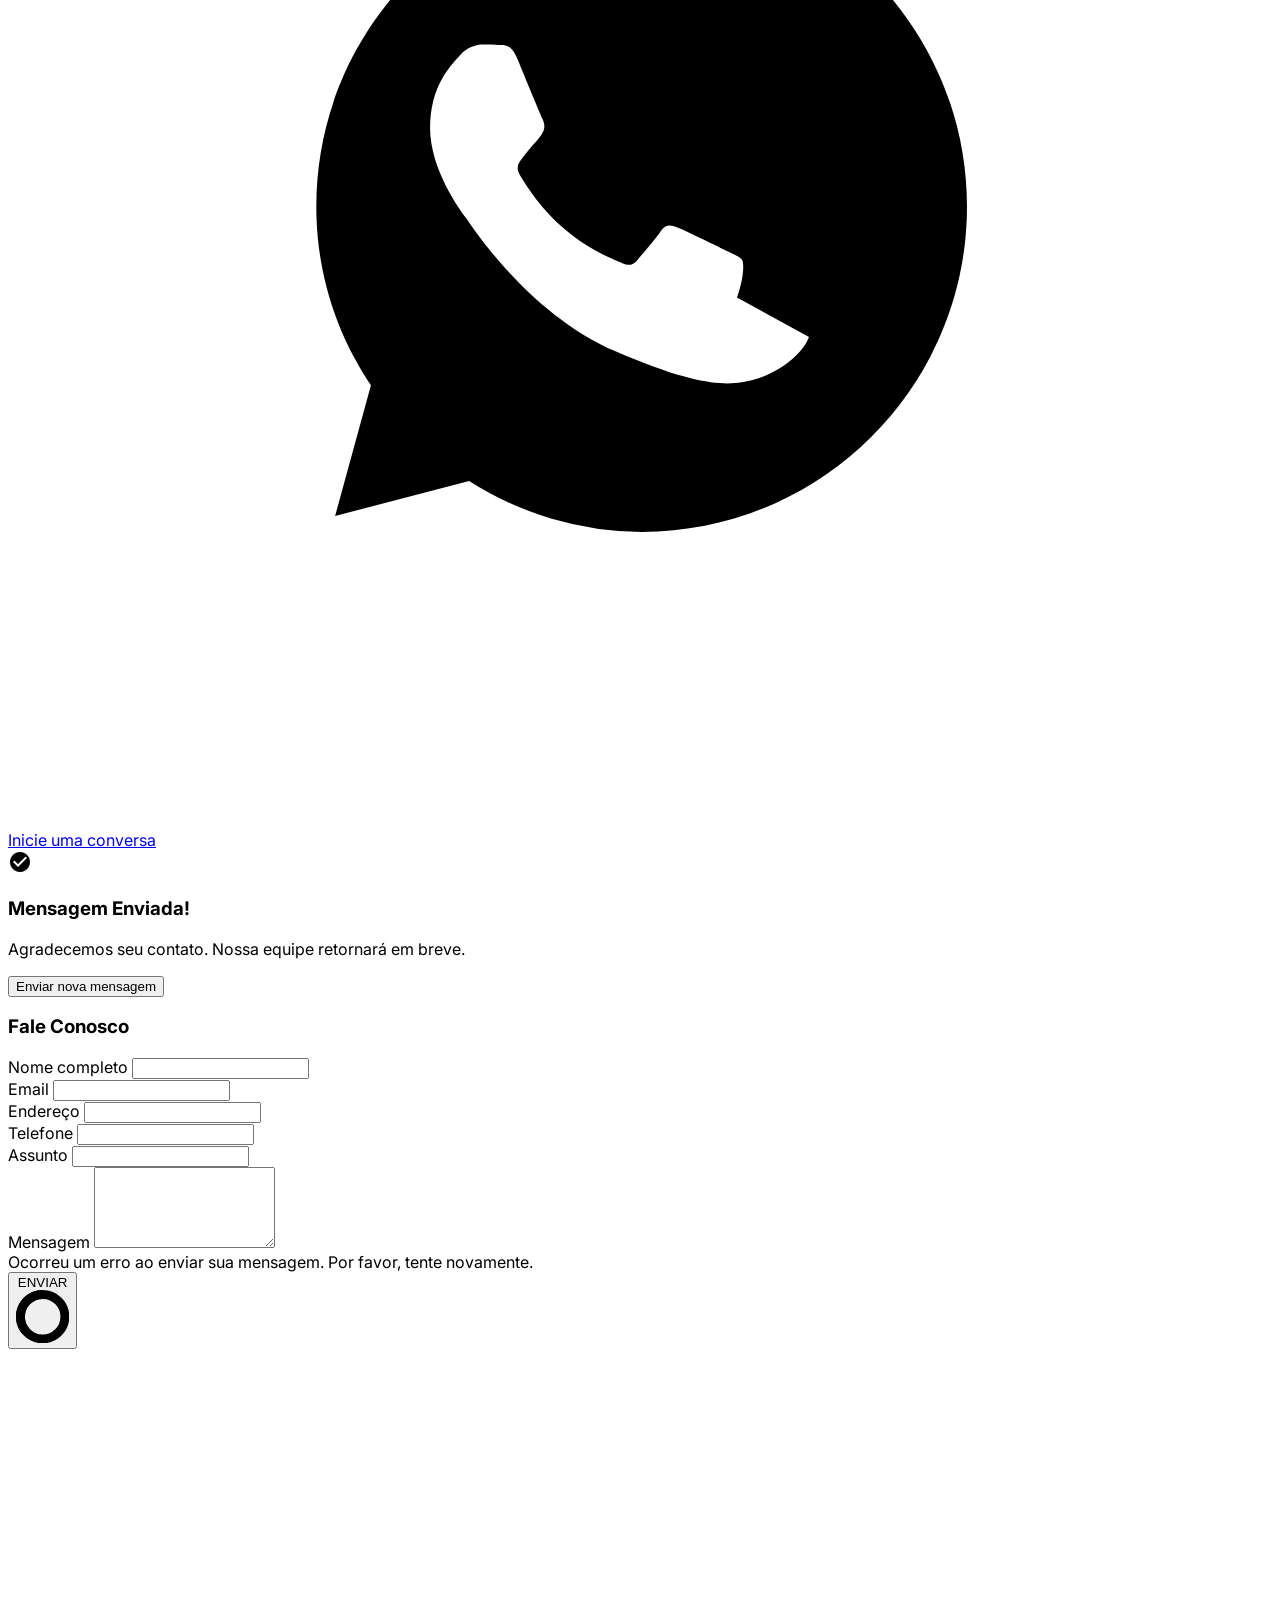
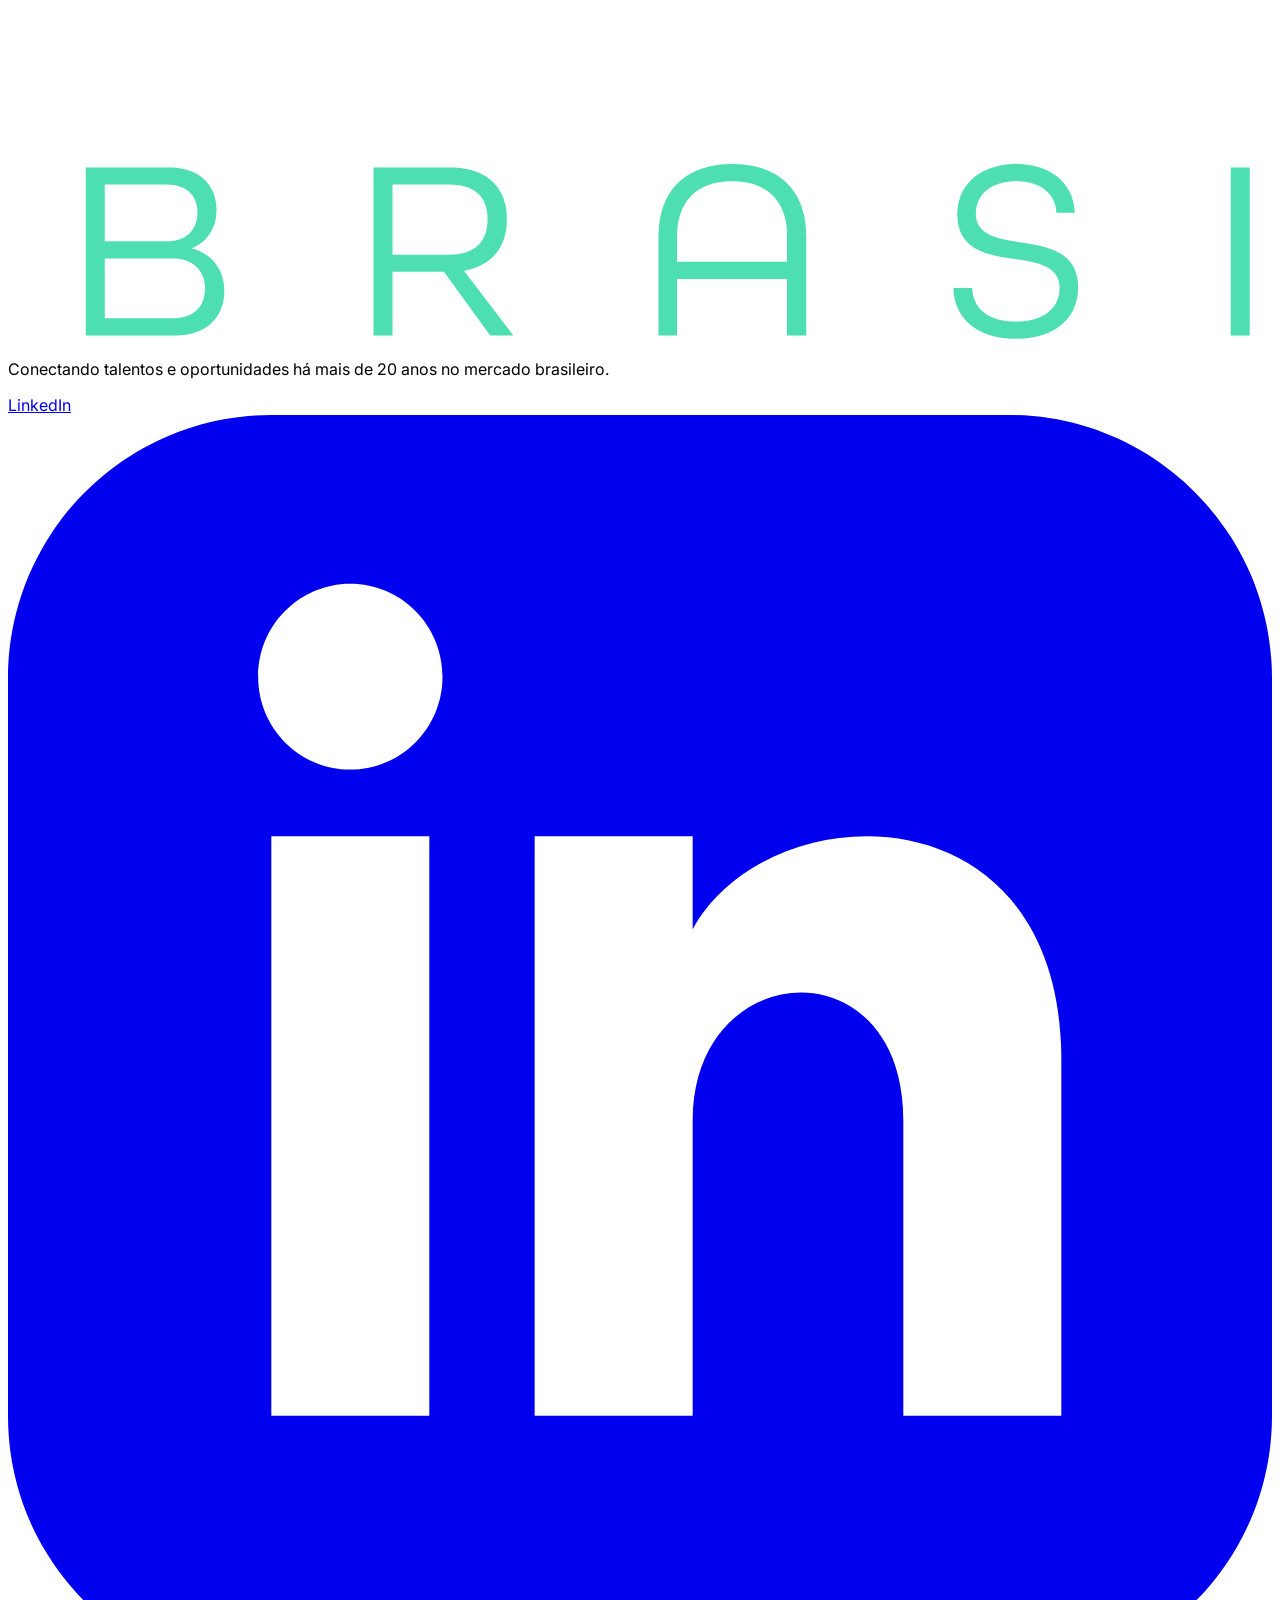
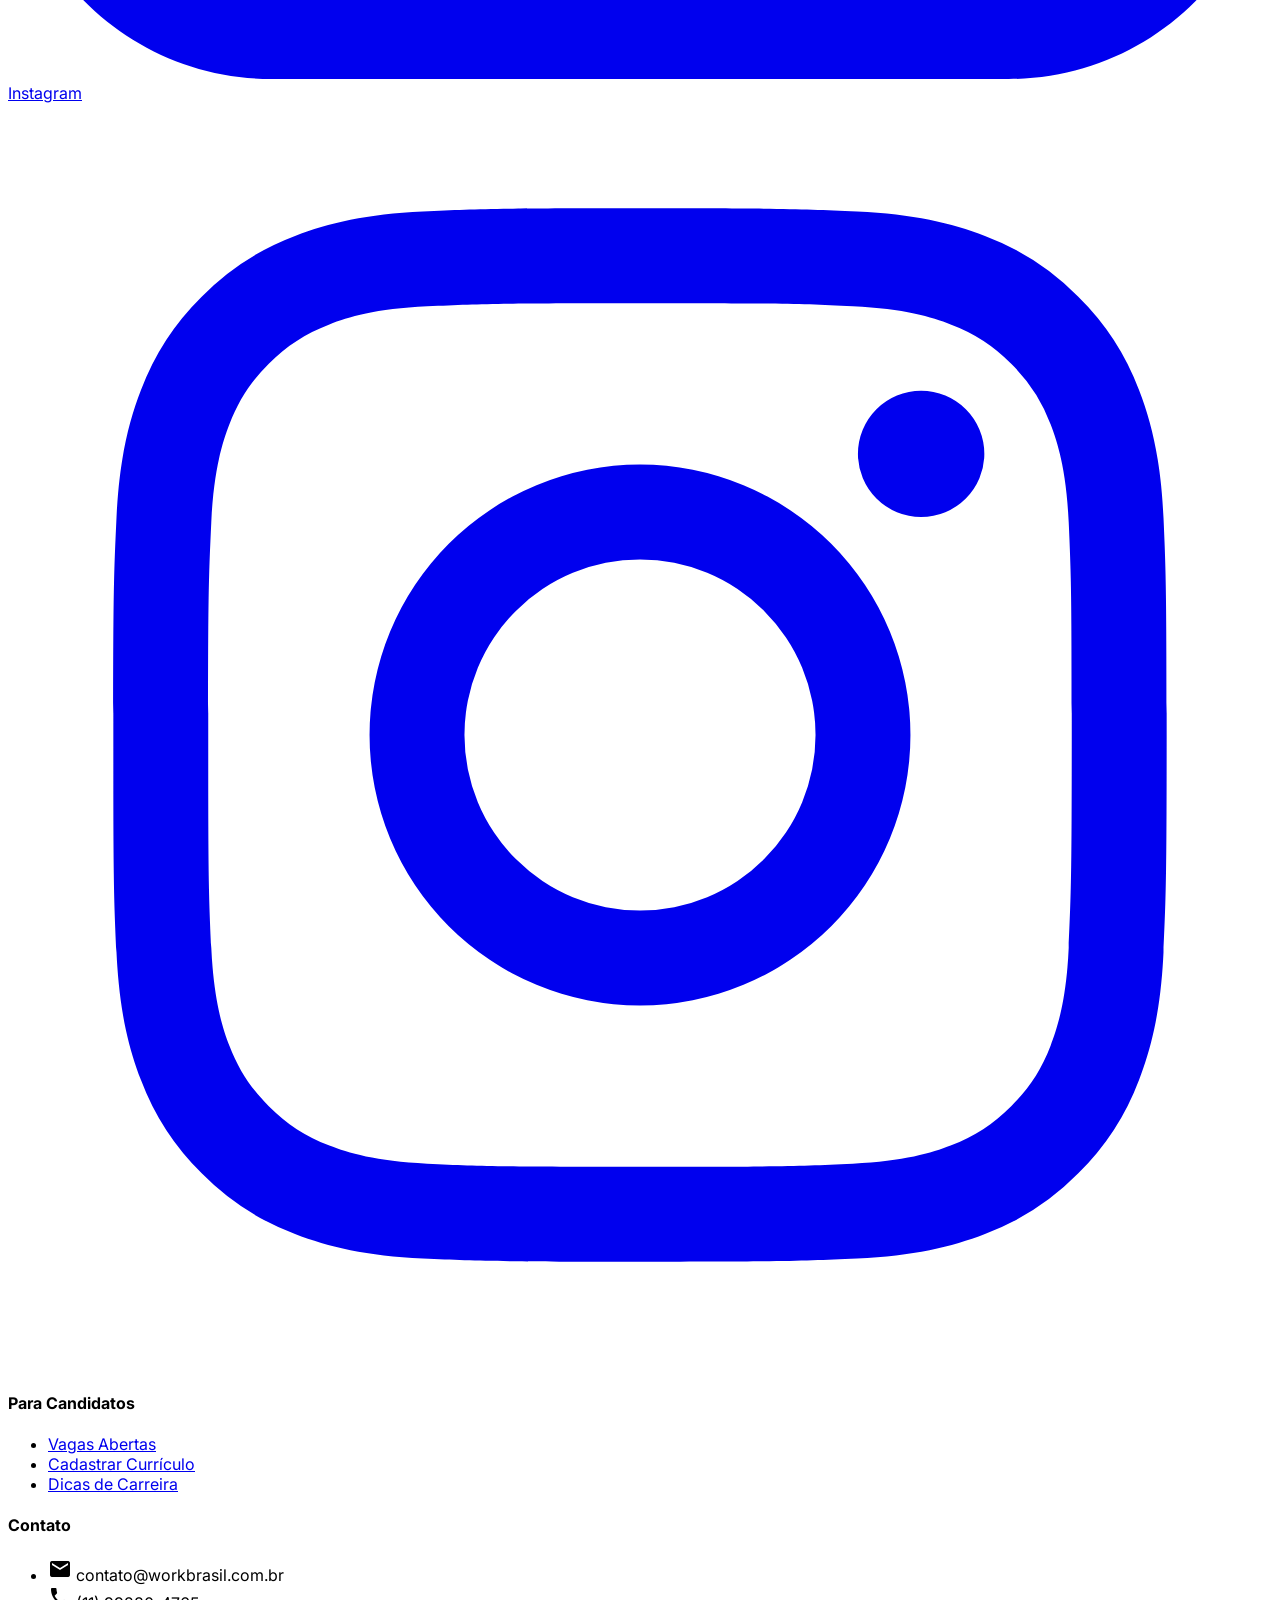
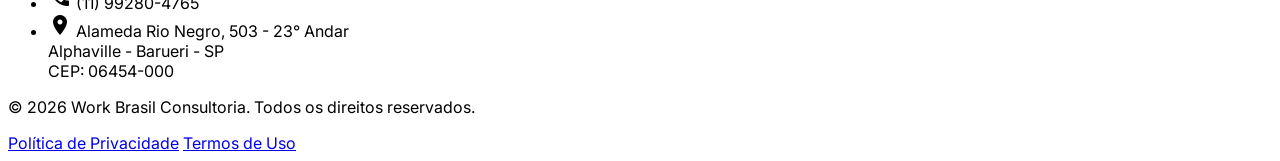
==== commit 29c8c2e7: "feat: sincronizando atualizações visuais, correções no formulário e integração de WhatsApp" ====
--- a/index.html
+++ b/index.html
@@ -120,14 +120,14 @@
         <a href="index.html" class="flex-shrink-0 flex items-center">
           <img alt="Work Brasil Logo" class="h-8 w-auto" src="logo-work-brasil.png" />
         </a>
-        <div class="hidden md:flex items-center space-x-8">
-          <nav class="flex space-x-8">
+        <div class="flex items-center space-x-4 md:space-x-8">
+          <nav class="hidden md:flex space-x-8">
             <a class="text-gray-700 dark:text-gray-300 hover:text-accent dark:hover:text-accent px-3 py-2 text-sm font-medium transition-colors nav-link"
               href="sobre.html">Sobre nós</a>
             <a class="text-gray-700 dark:text-gray-300 hover:text-accent dark:hover:text-accent px-3 py-2 text-sm font-medium transition-colors nav-link"
               href="contato.html">Contato</a>
           </nav>
-          <a class="bg-accent hover:bg-opacity-90 text-primary font-semibold py-2 px-6 rounded-full transition-colors text-sm transition-custom hover:scale-105 hover:shadow-lg"
+          <a class="bg-accent hover:bg-opacity-90 text-primary font-semibold py-2 px-4 sm:px-6 rounded-full transition-colors text-xs sm:text-sm transition-custom hover:scale-105 hover:shadow-lg"
             href="#fale-conosco">Garanta sua vaga</a>
         </div>
       </div>
@@ -431,7 +431,8 @@
             <!-- WhatsApp Contact Alternative -->
             <div class="mt-12 pt-12 border-t border-white/10 reveal-on-load">
               <p class="text-white/80 text-lg mb-6 leading-relaxed">Você pode entrar em contato também pelo WhatsApp</p>
-              <a href="https://wa.me/5511992804765?text=Ol%C3%A1%2C%20tenho%20interesse%20na%20vaga%2C%20vim%20pelo%20site%20da%20WorkBrasil." target="_blank"
+              <a href="https://wa.me/5511992804765?text=Ol%C3%A1%2C%20tenho%20interesse%20na%20vaga%2C%20vim%20pelo%20site%20da%20WorkBrasil."
+                target="_blank"
                 class="inline-flex items-center space-x-3 px-8 py-4 bg-[#25D366] text-white font-bold rounded-full hover:bg-[#128C7E] transition-all shadow-xl group text-sm">
                 <svg class="h-11 w-11 fill-current group-hover:rotate-12 transition-transform" viewBox="0 0 24 24">
                   <path
@@ -571,8 +572,7 @@
             <li class="flex items-center"><span class="material-icons text-sm mr-2 text-accent">phone</span> (11)
               99280-4765</li>
             <li class="flex items-start"><span class="material-icons text-sm mr-2 mt-1 text-accent">location_on</span>
-              Alameda Rio Negro, 503 - 23° e 24° andares
-              difício Escritórios Rio Negro</br>Alphaville - Barueri SP
+              Alameda Rio Negro, 503 - 23° Andar </br> Alphaville - Barueri - SP
               </br>CEP: 06454-000</li>
           </ul>
         </div>
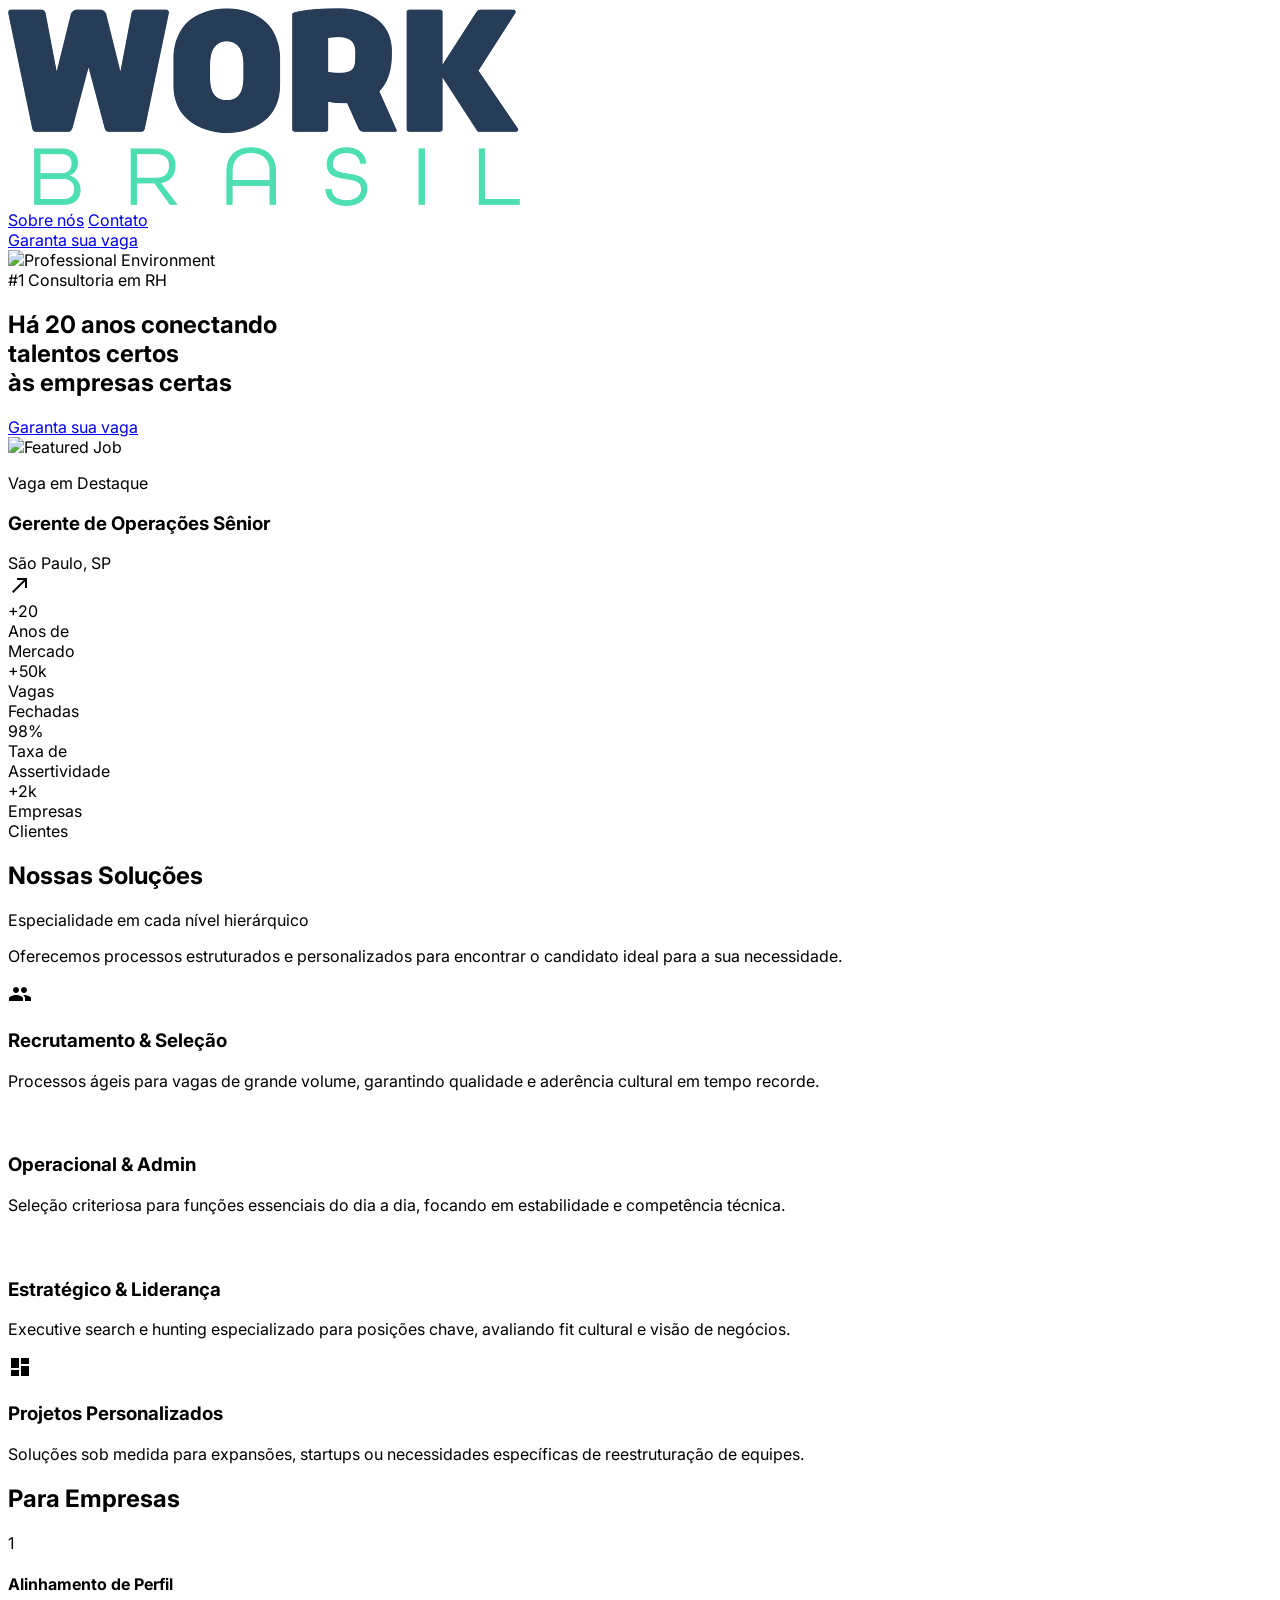
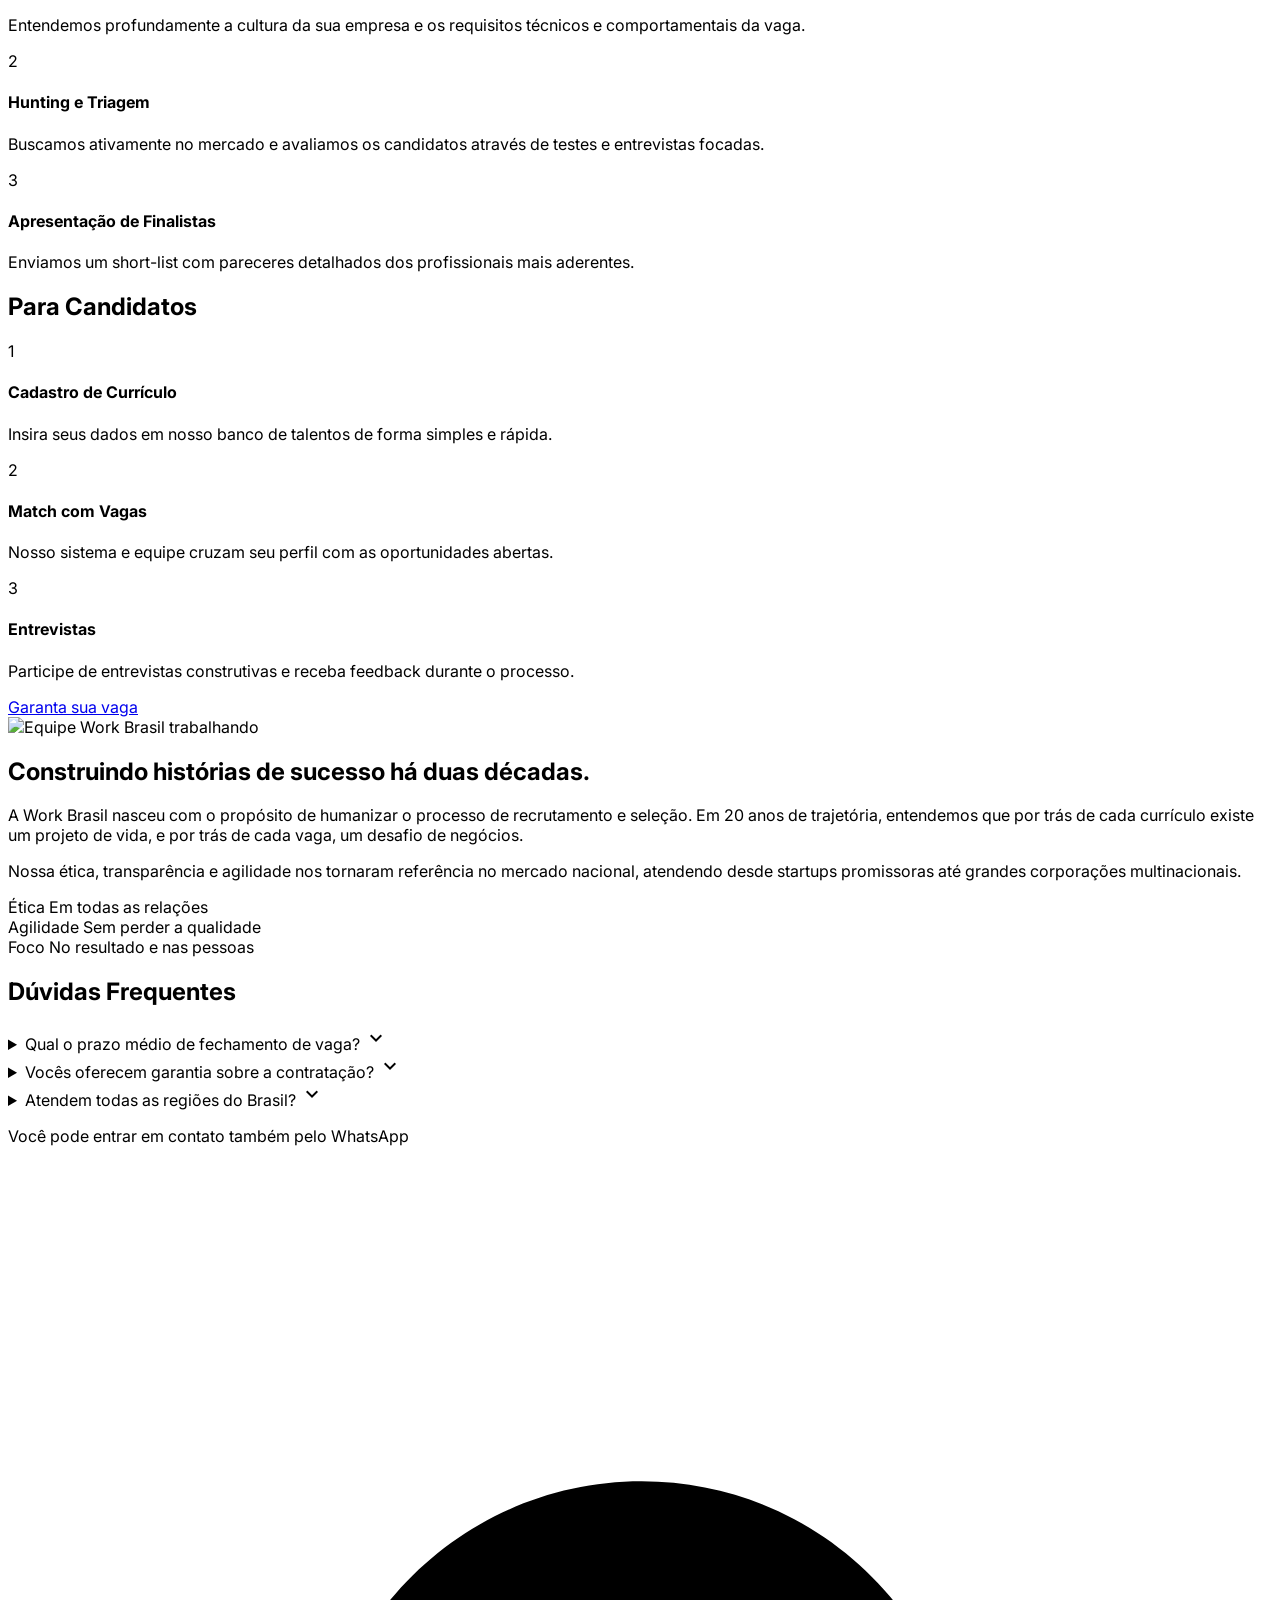
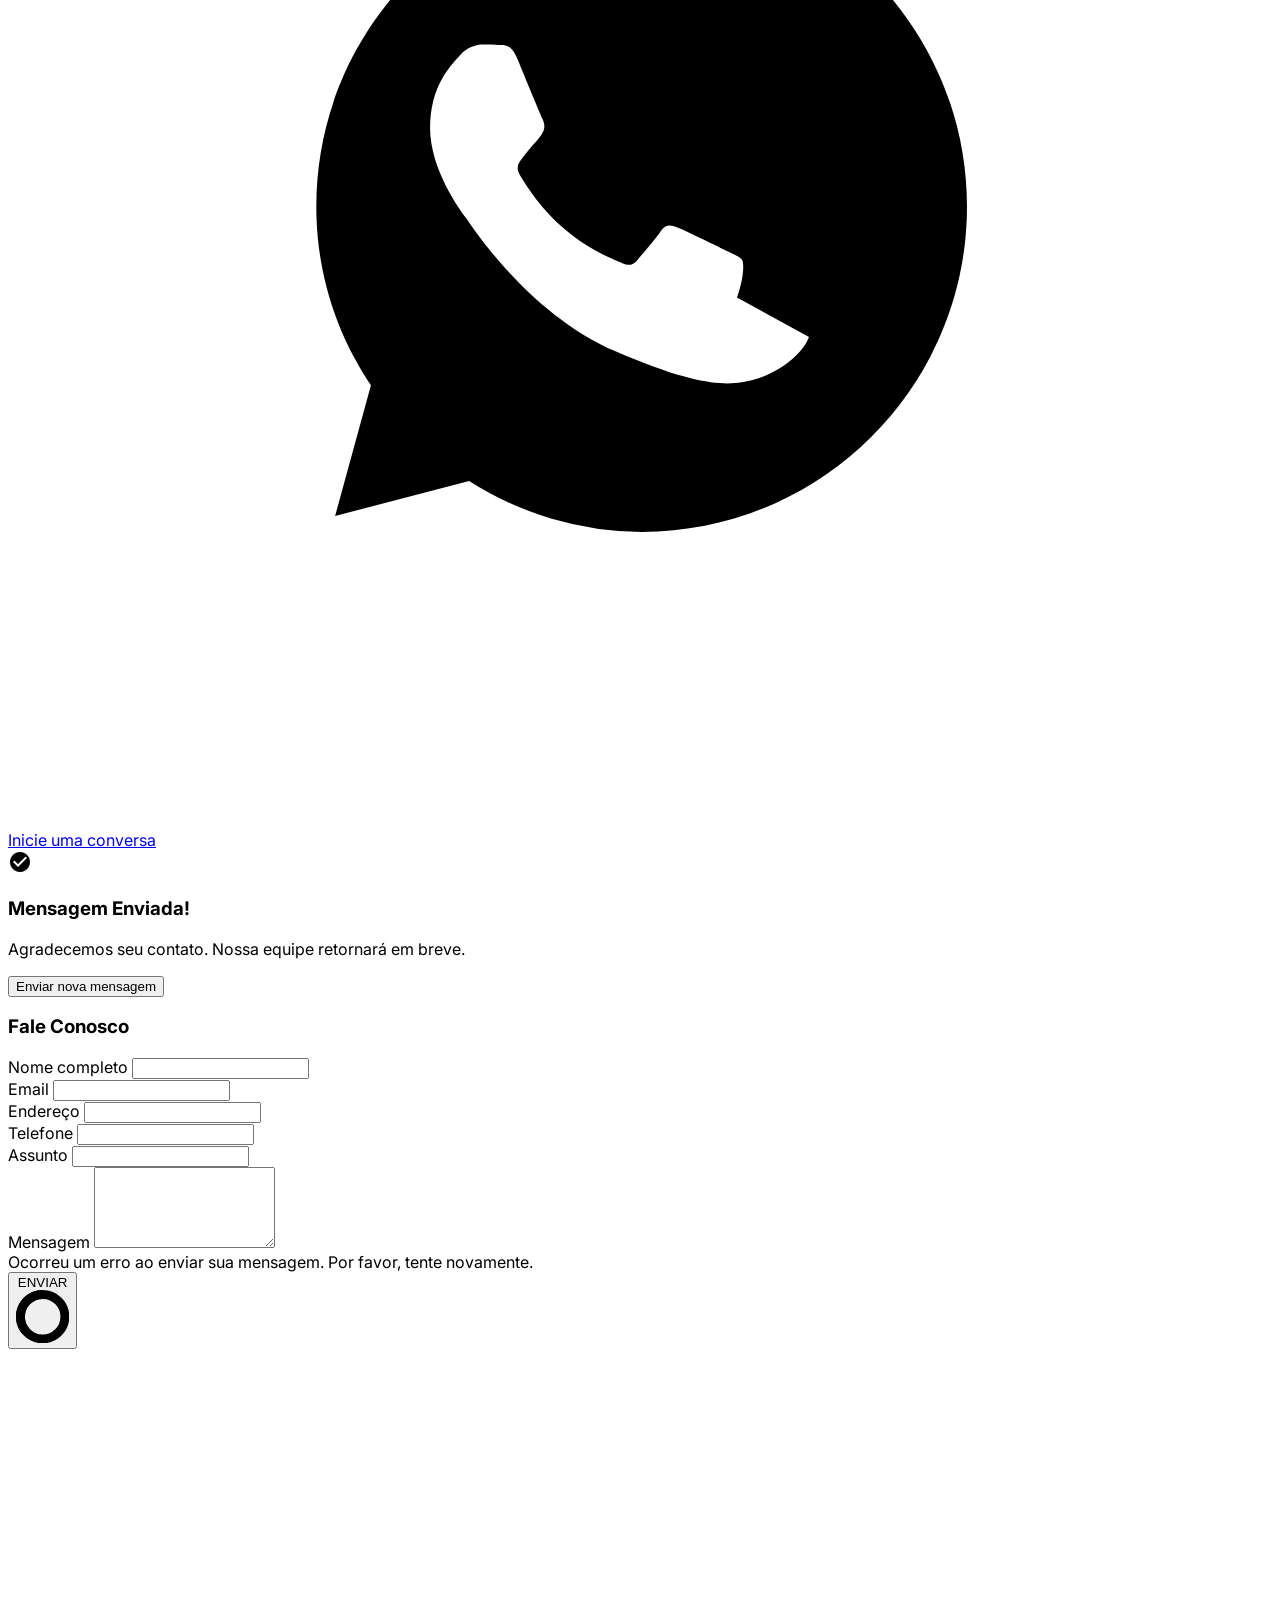
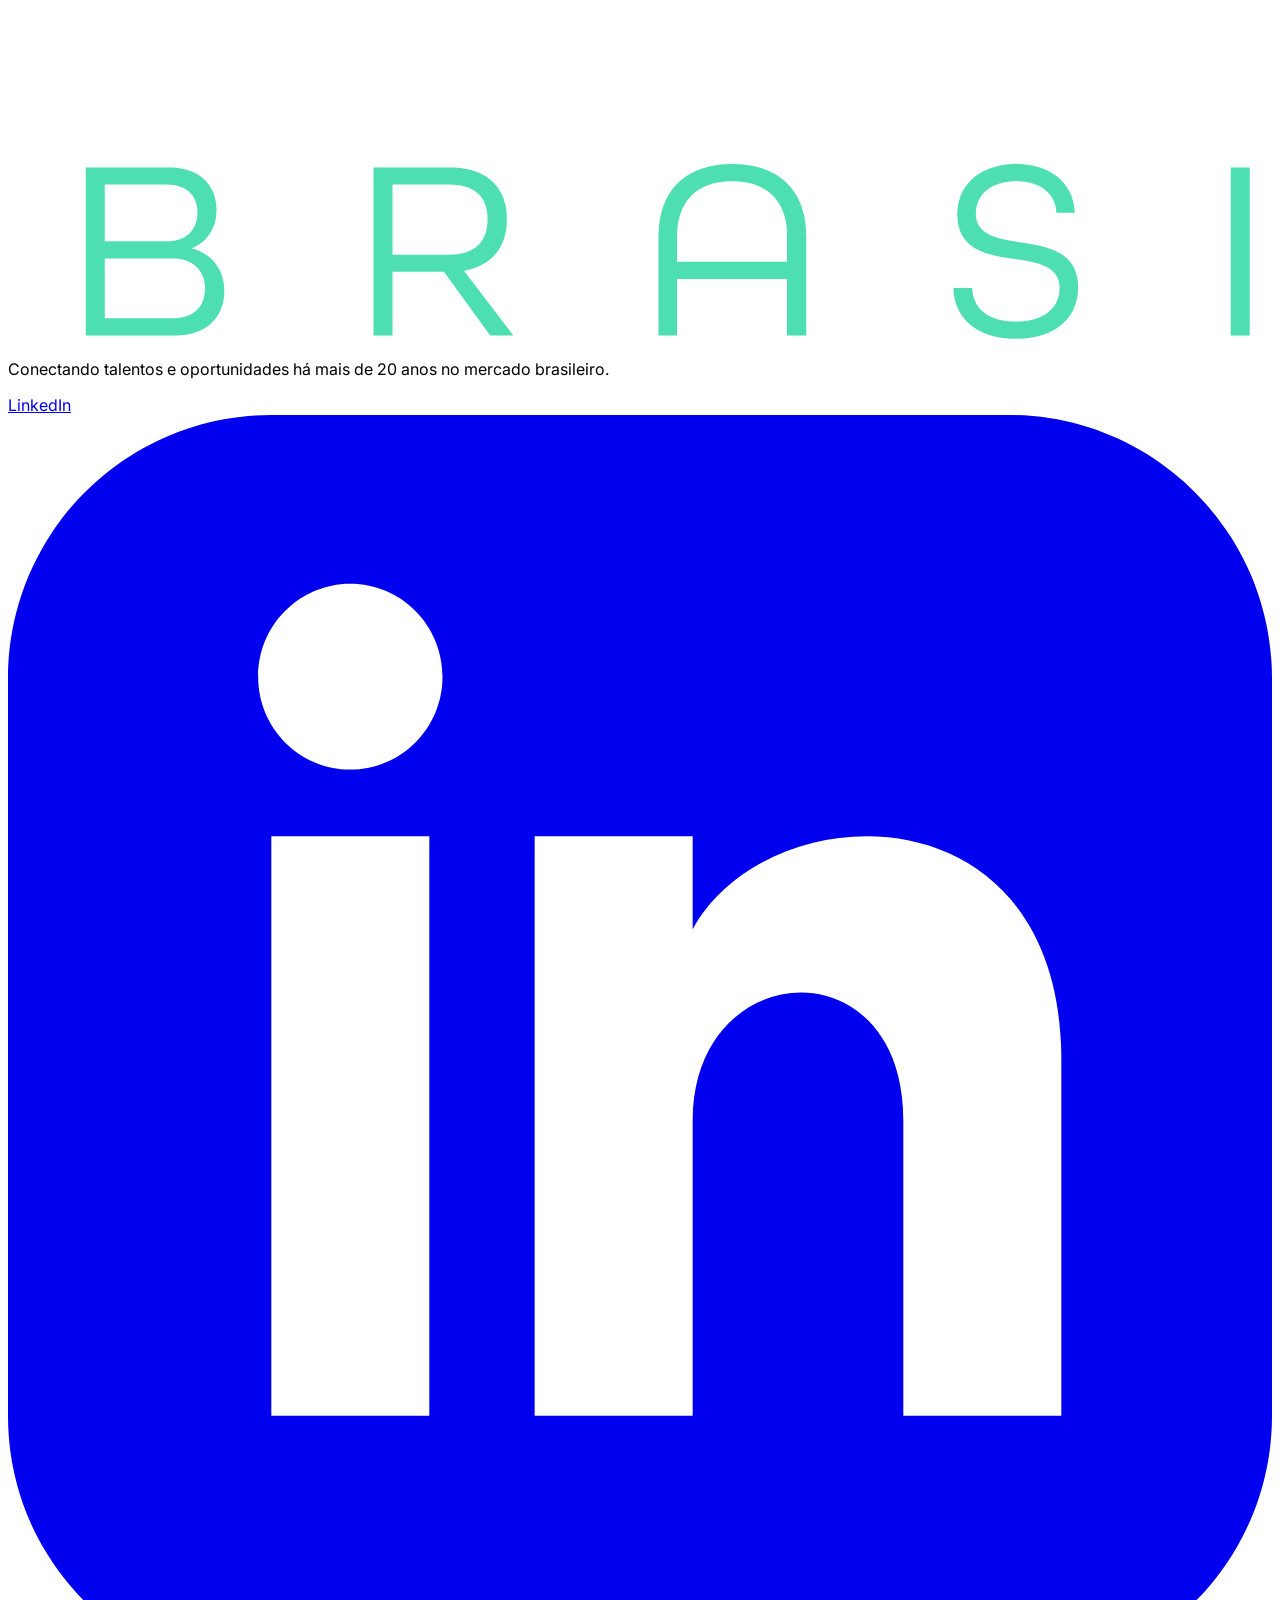
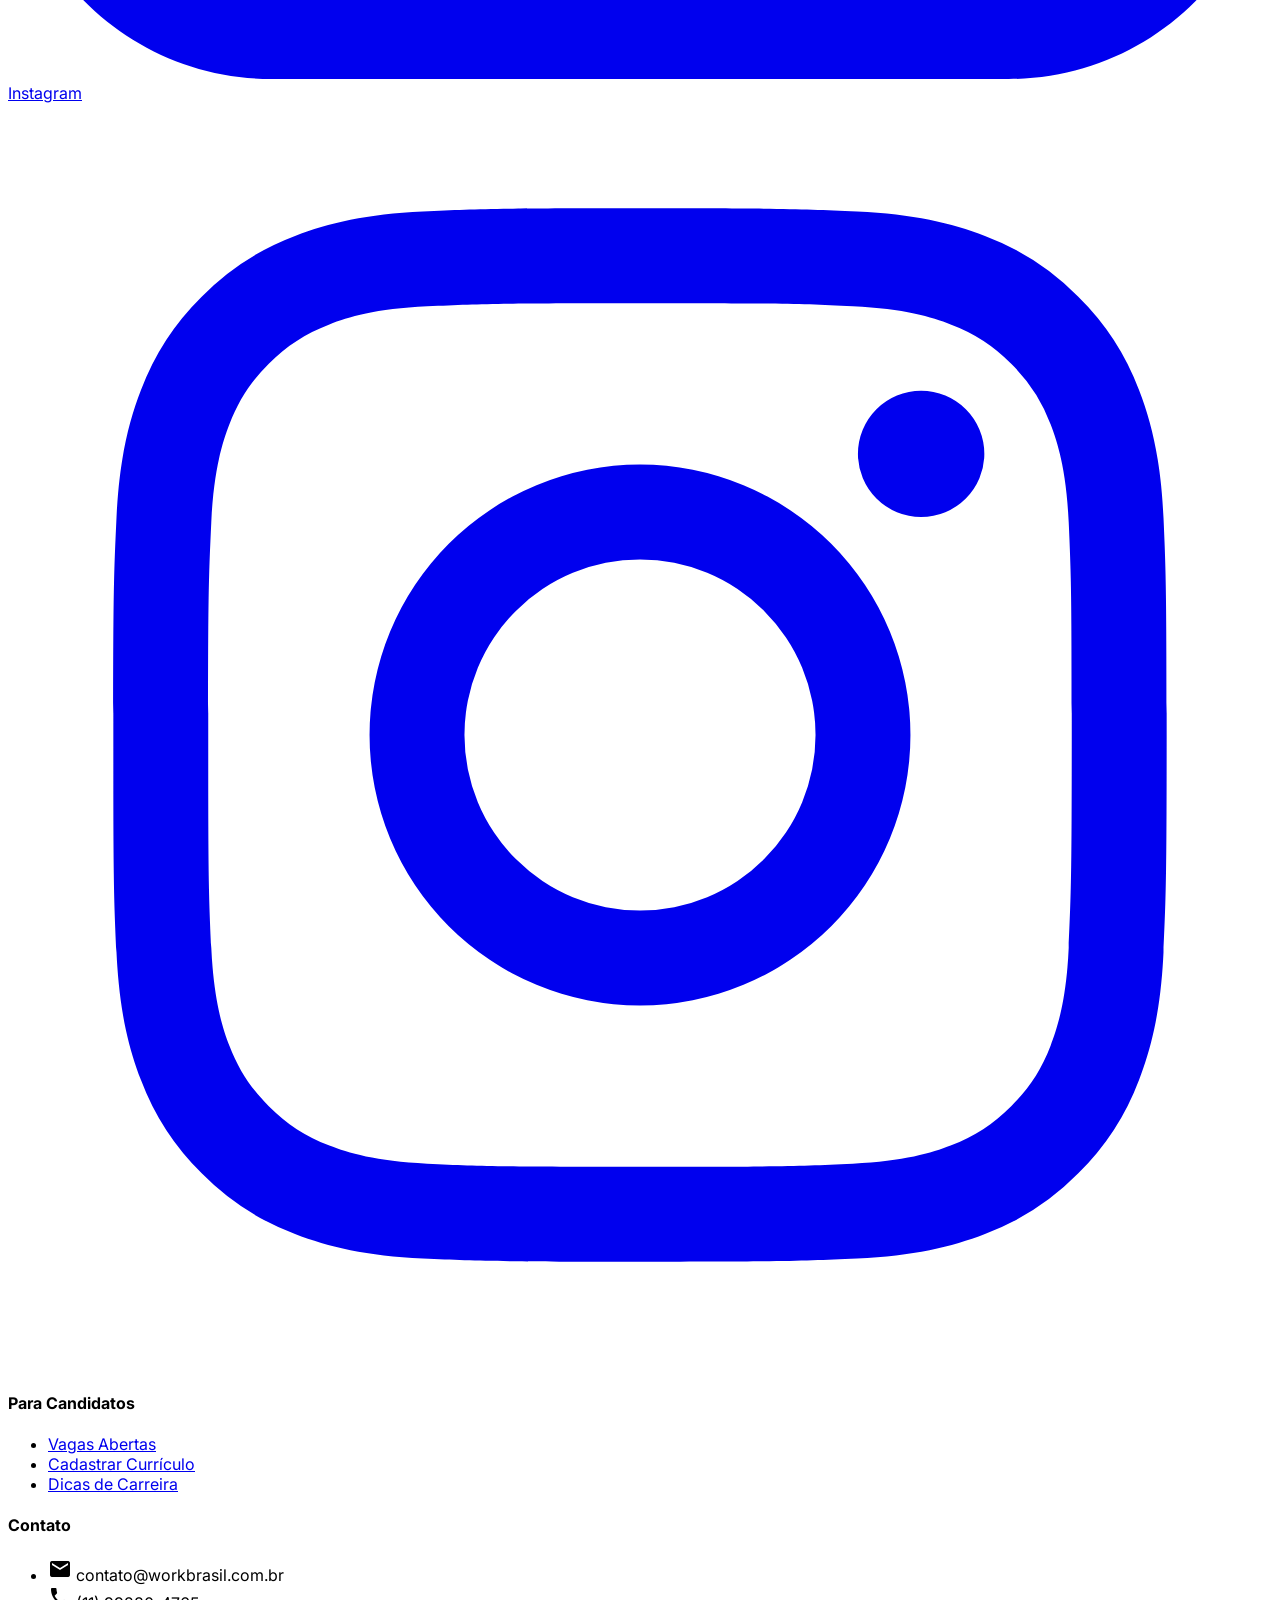
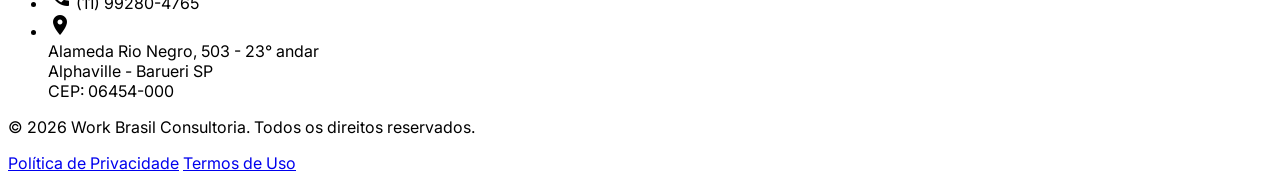
==== commit 2499deae: "chore: atualizando endereço oficial no rodapé e página de contato" ====
--- a/index.html
+++ b/index.html
@@ -572,8 +572,12 @@
             <li class="flex items-center"><span class="material-icons text-sm mr-2 text-accent">phone</span> (11)
               99280-4765</li>
             <li class="flex items-start"><span class="material-icons text-sm mr-2 mt-1 text-accent">location_on</span>
-              Alameda Rio Negro, 503 - 23° Andar </br> Alphaville - Barueri - SP
-              </br>CEP: 06454-000</li>
+              <div>
+                Alameda Rio Negro, 503 - 23° andar<br>
+                Alphaville - Barueri SP<br>
+                CEP: 06454-000
+              </div>
+            </li>
           </ul>
         </div>
       </div>
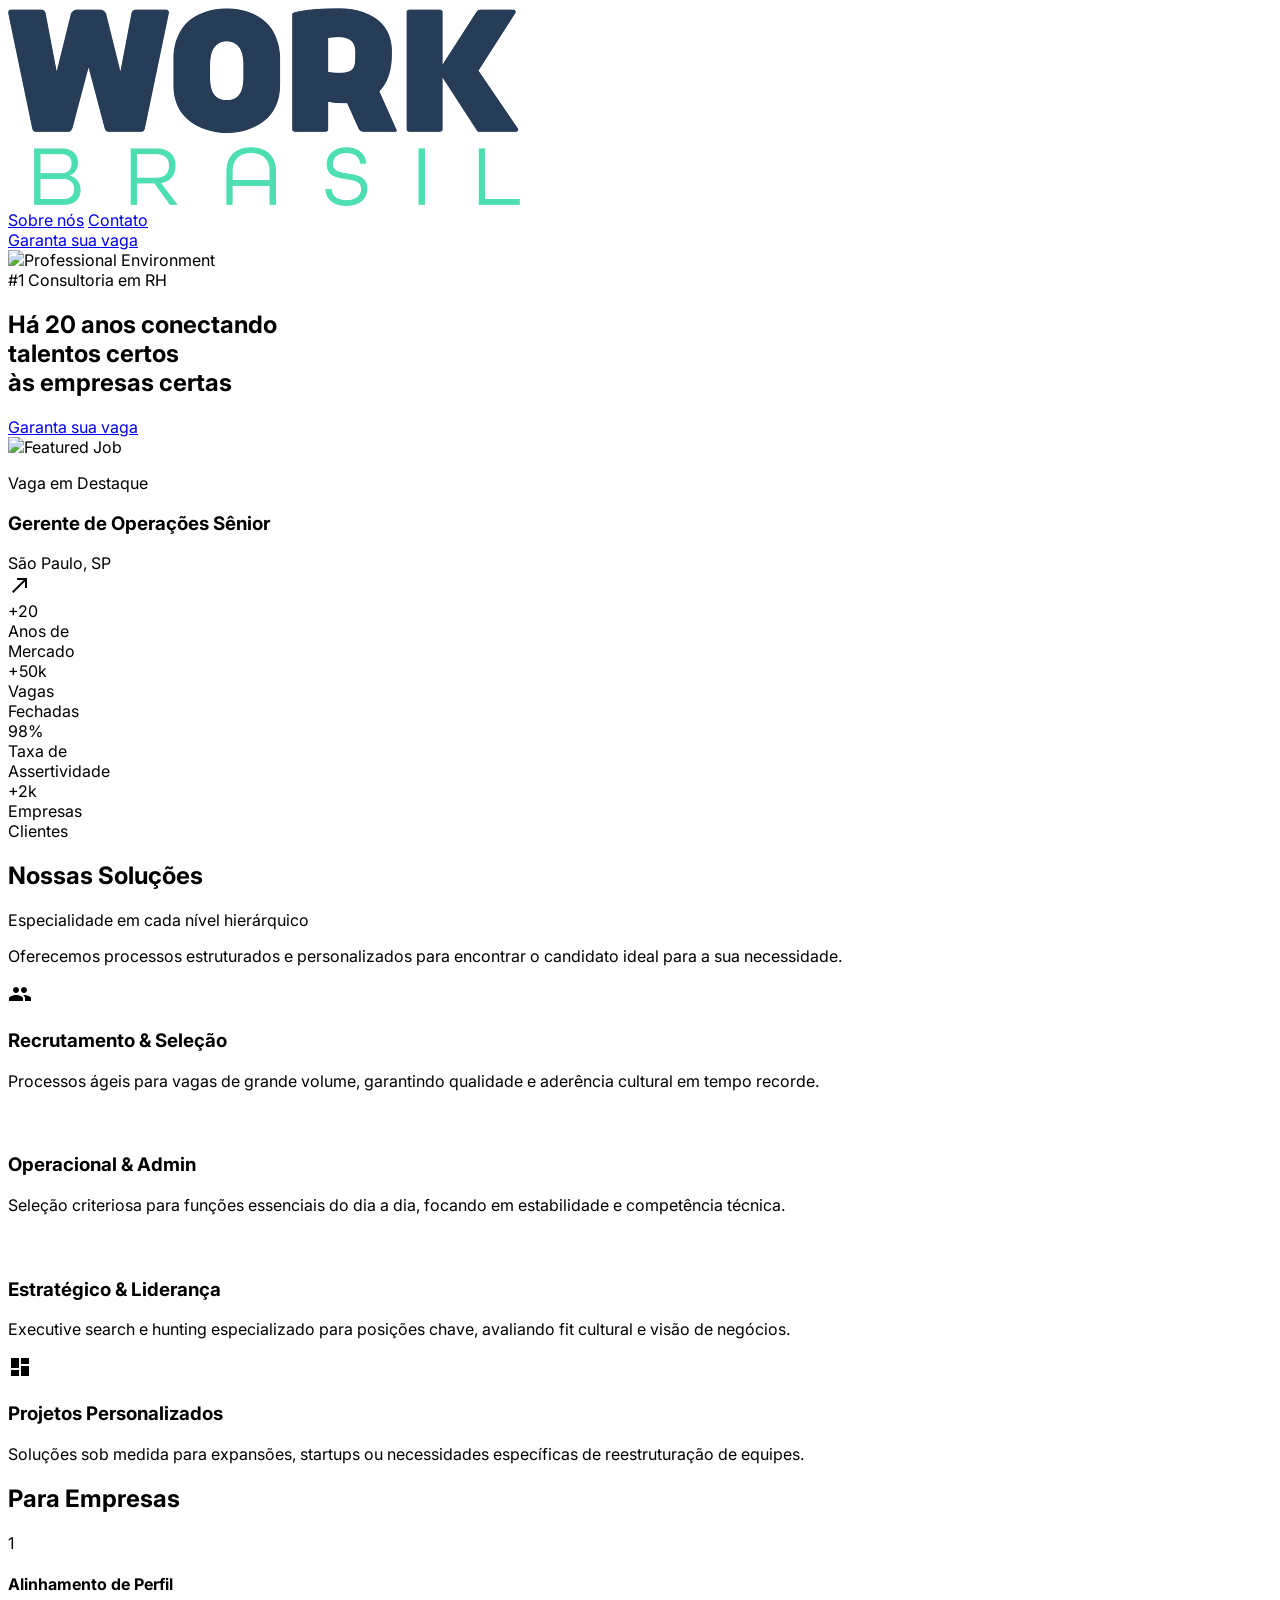
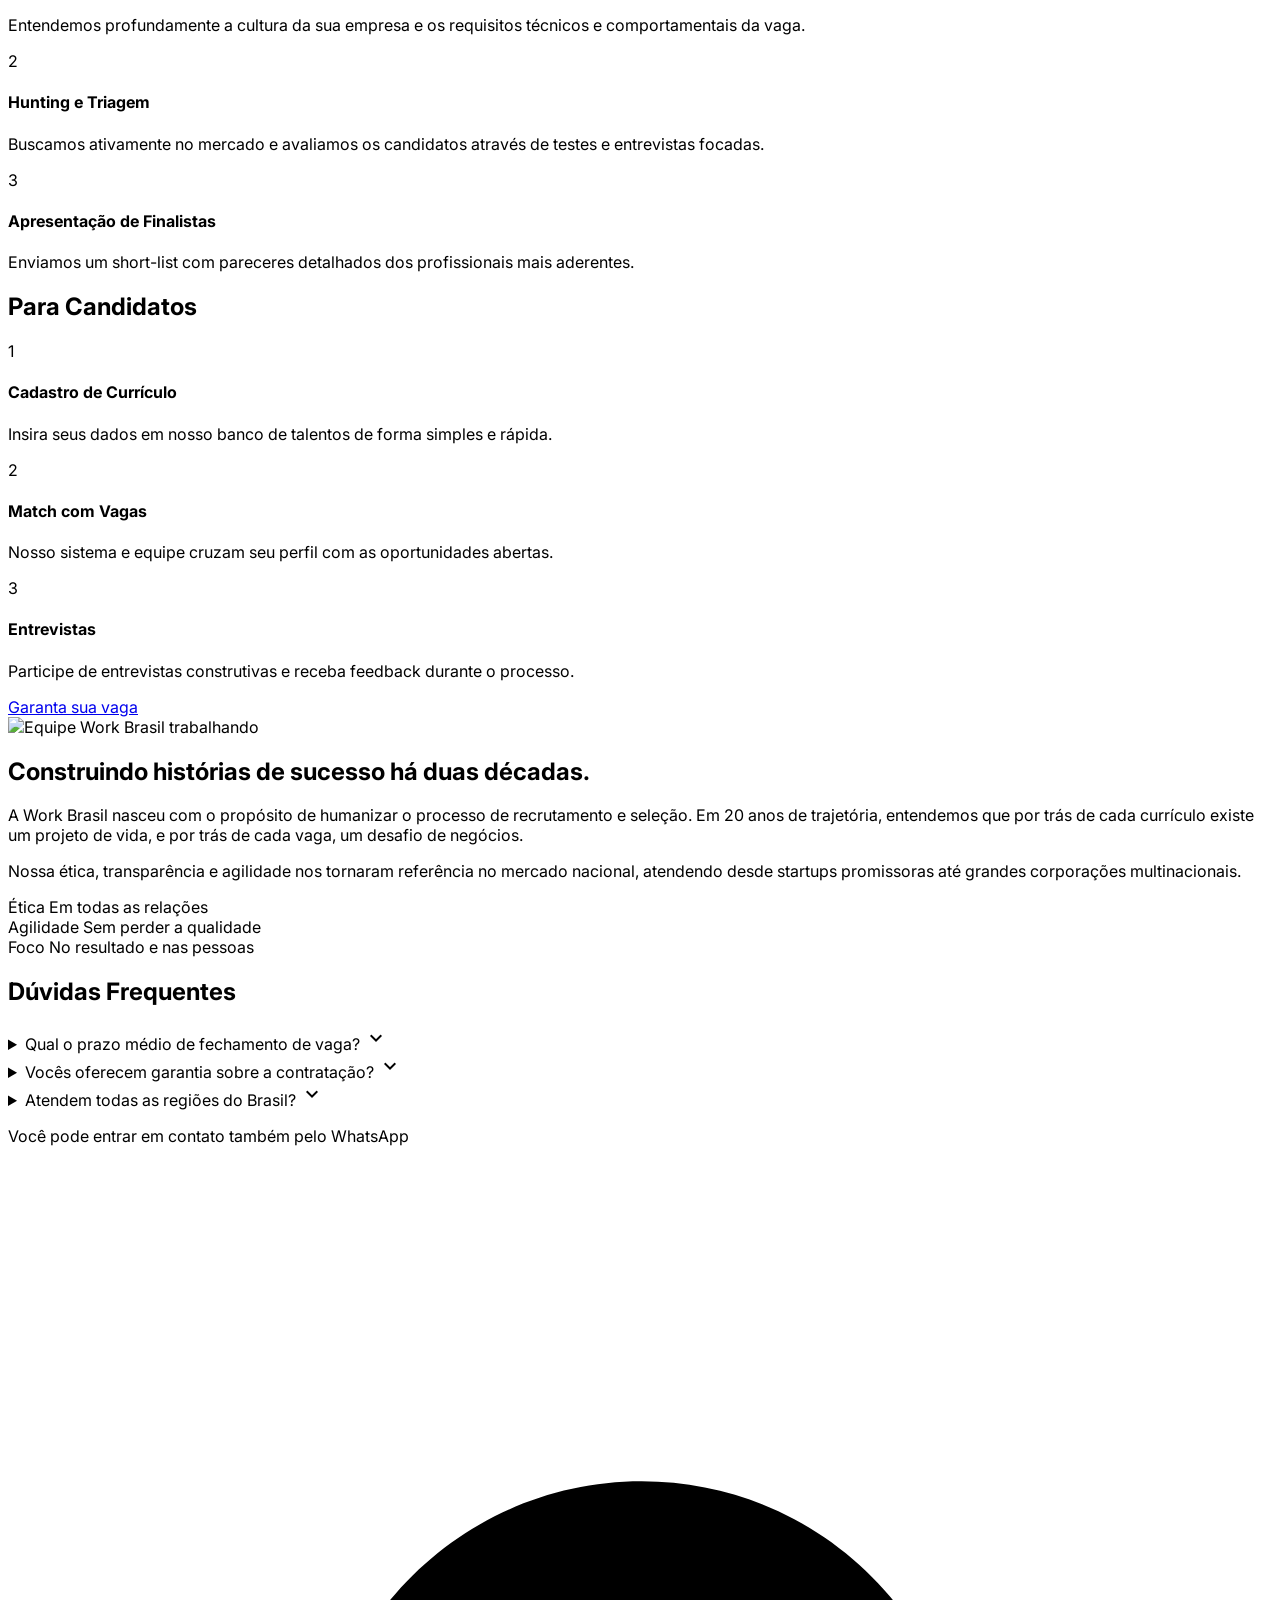
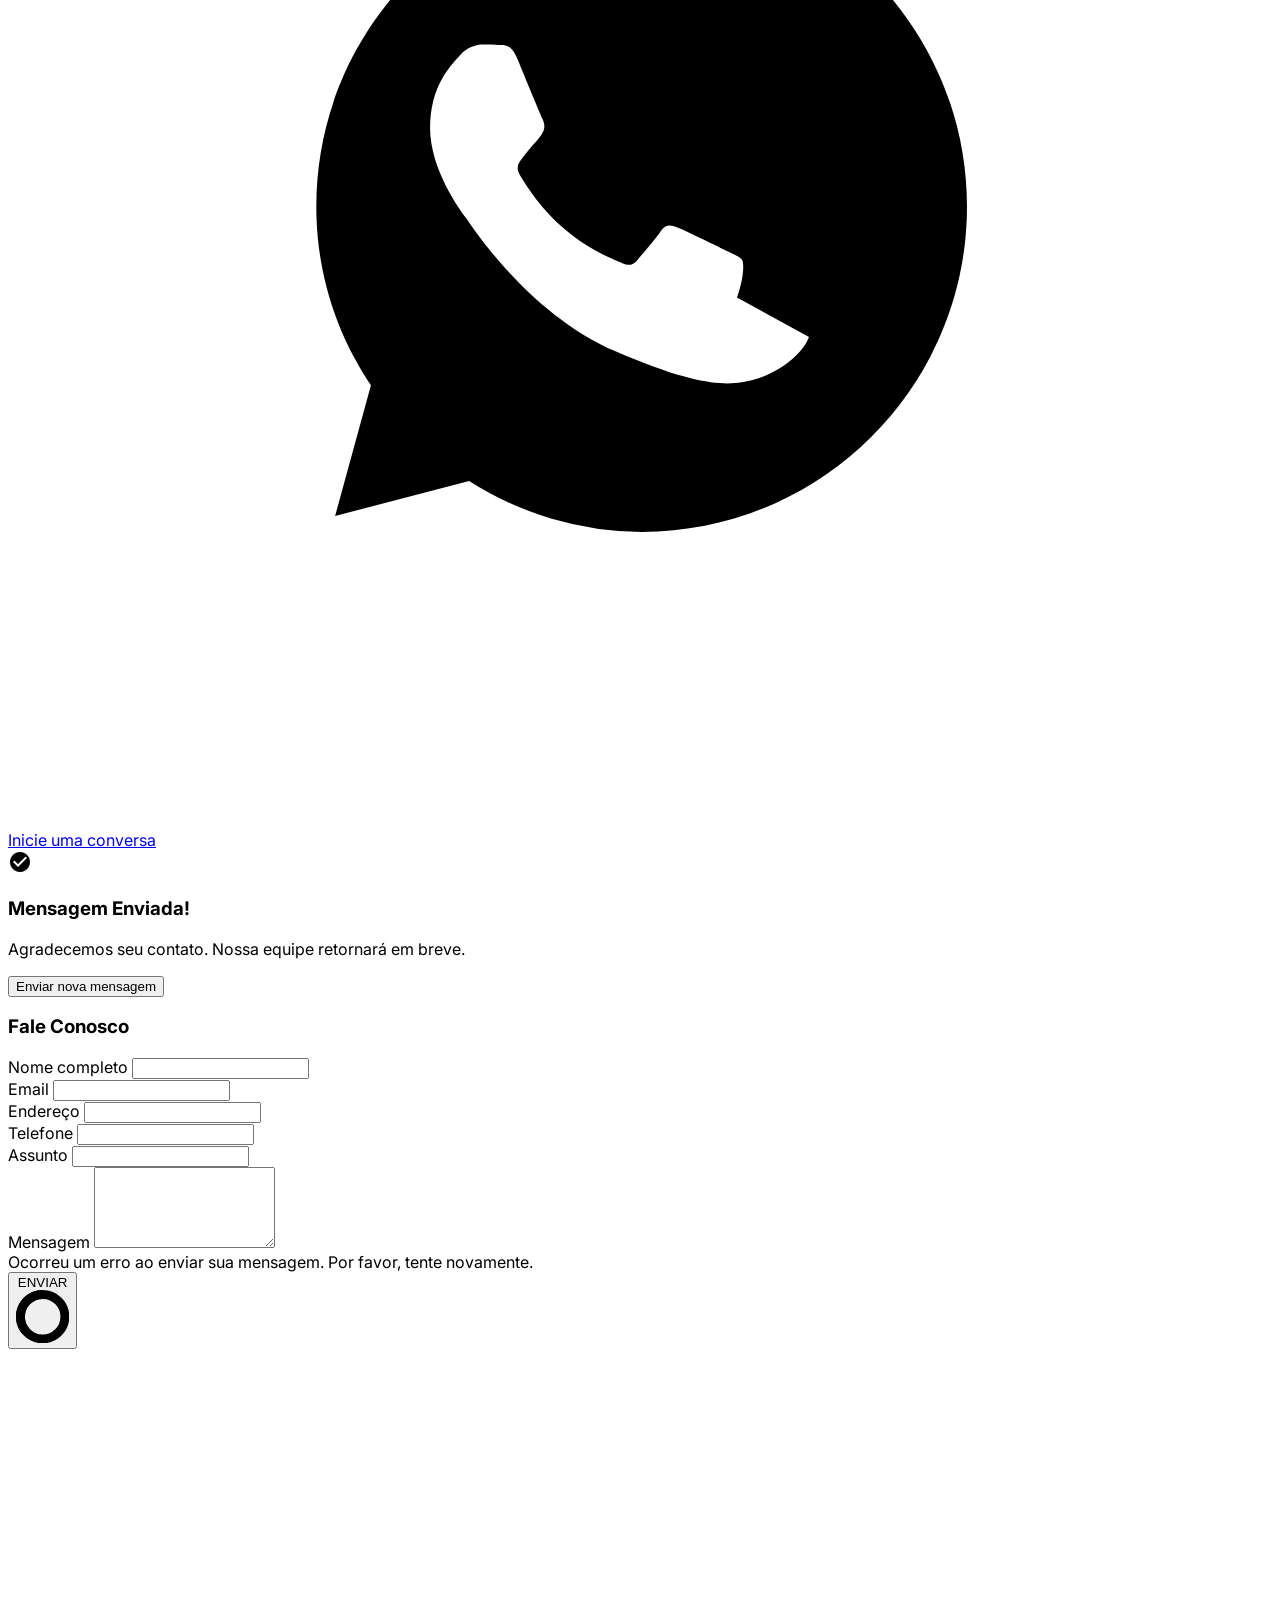
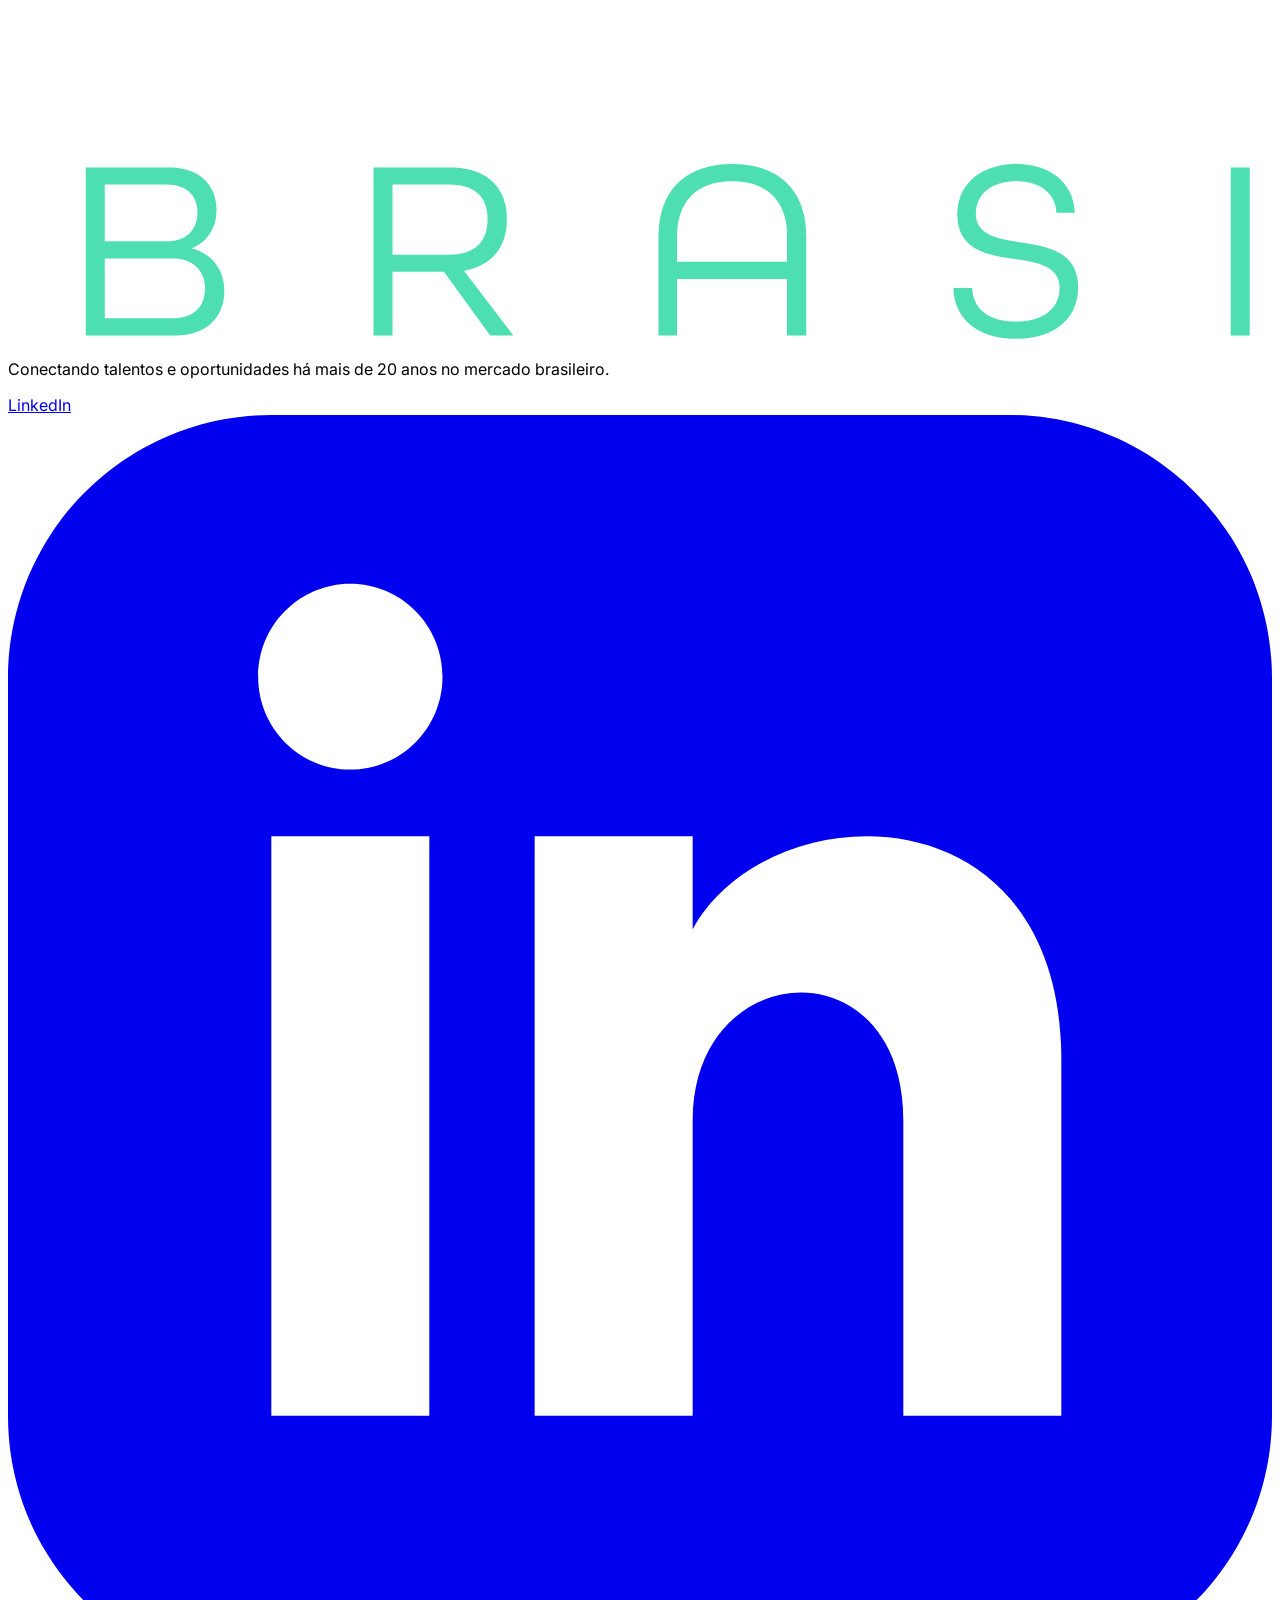
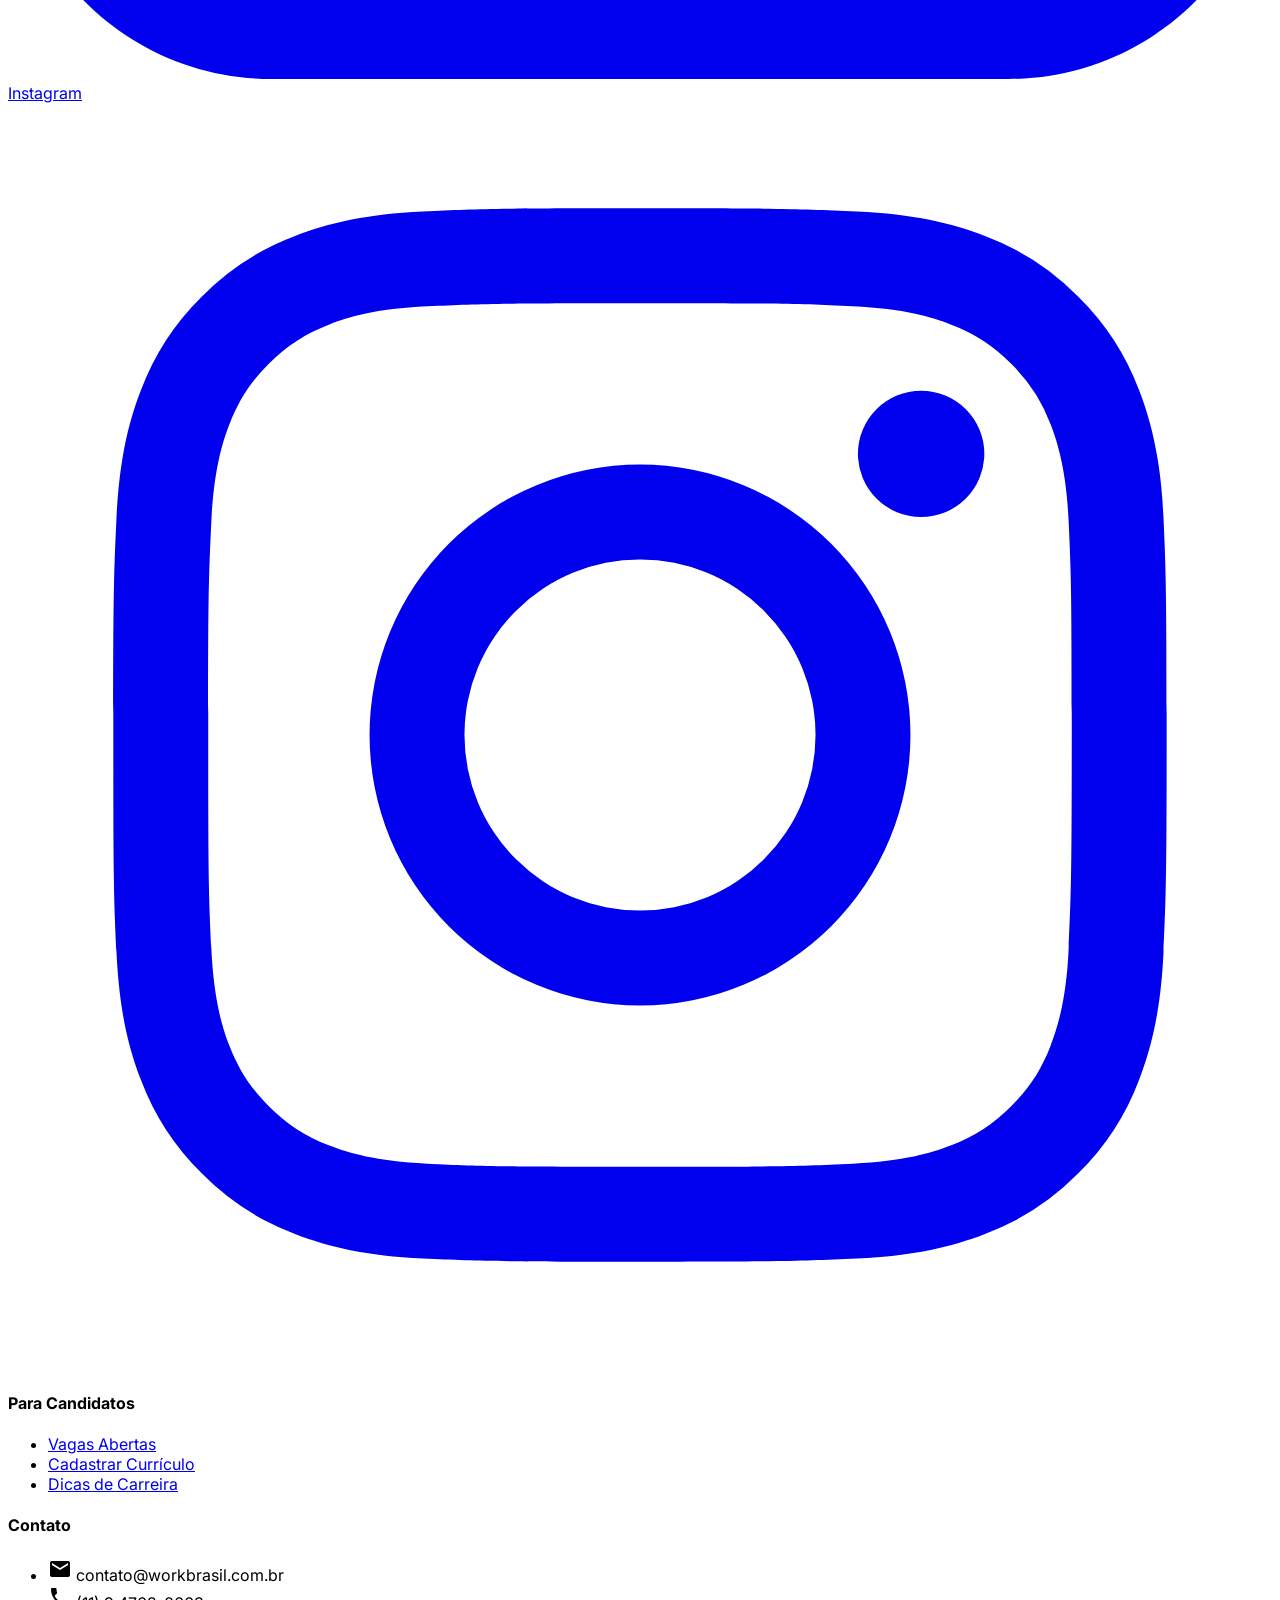
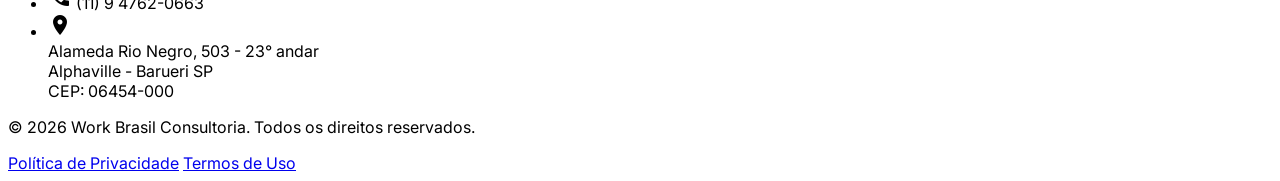
==== commit 32713d33: "Update phone number to (11) 9 4762-0663 and WhatsApp links across all pages" ====
--- a/index.html
+++ b/index.html
@@ -109,6 +109,13 @@
       animation-delay: 400ms;
     }
   </style>
+
+    <script>
+        // Remove .html from the URL for a clean slug
+        if (window.location.pathname.endsWith('.html')) {
+            window.history.replaceState(null, '', window.location.pathname.replace(/\.html$/, '') + window.location.search);
+        }
+    </script>
 </head>
 
 <body
@@ -431,7 +438,7 @@
             <!-- WhatsApp Contact Alternative -->
             <div class="mt-12 pt-12 border-t border-white/10 reveal-on-load">
               <p class="text-white/80 text-lg mb-6 leading-relaxed">Você pode entrar em contato também pelo WhatsApp</p>
-              <a href="https://wa.me/5511992804765?text=Ol%C3%A1%2C%20tenho%20interesse%20na%20vaga%2C%20vim%20pelo%20site%20da%20WorkBrasil."
+              <a href="https://wa.me/5511947620663?text=Ol%C3%A1%2C%20tenho%20interesse%20na%20vaga%2C%20vim%20pelo%20site%20da%20WorkBrasil."
                 target="_blank"
                 class="inline-flex items-center space-x-3 px-8 py-4 bg-[#25D366] text-white font-bold rounded-full hover:bg-[#128C7E] transition-all shadow-xl group text-sm">
                 <svg class="h-11 w-11 fill-current group-hover:rotate-12 transition-transform" viewBox="0 0 24 24">
@@ -569,8 +576,7 @@
           <ul class="space-y-3 text-sm text-gray-400">
             <li class="flex items-center"><span class="material-icons text-sm mr-2 text-accent">email</span>
               contato@workbrasil.com.br</li>
-            <li class="flex items-center"><span class="material-icons text-sm mr-2 text-accent">phone</span> (11)
-              99280-4765</li>
+            <li class="flex items-center"><span class="material-icons text-sm mr-2 text-accent">phone</span> (11) 9 4762-0663</li>
             <li class="flex items-start"><span class="material-icons text-sm mr-2 mt-1 text-accent">location_on</span>
               <div>
                 Alameda Rio Negro, 503 - 23° andar<br>
